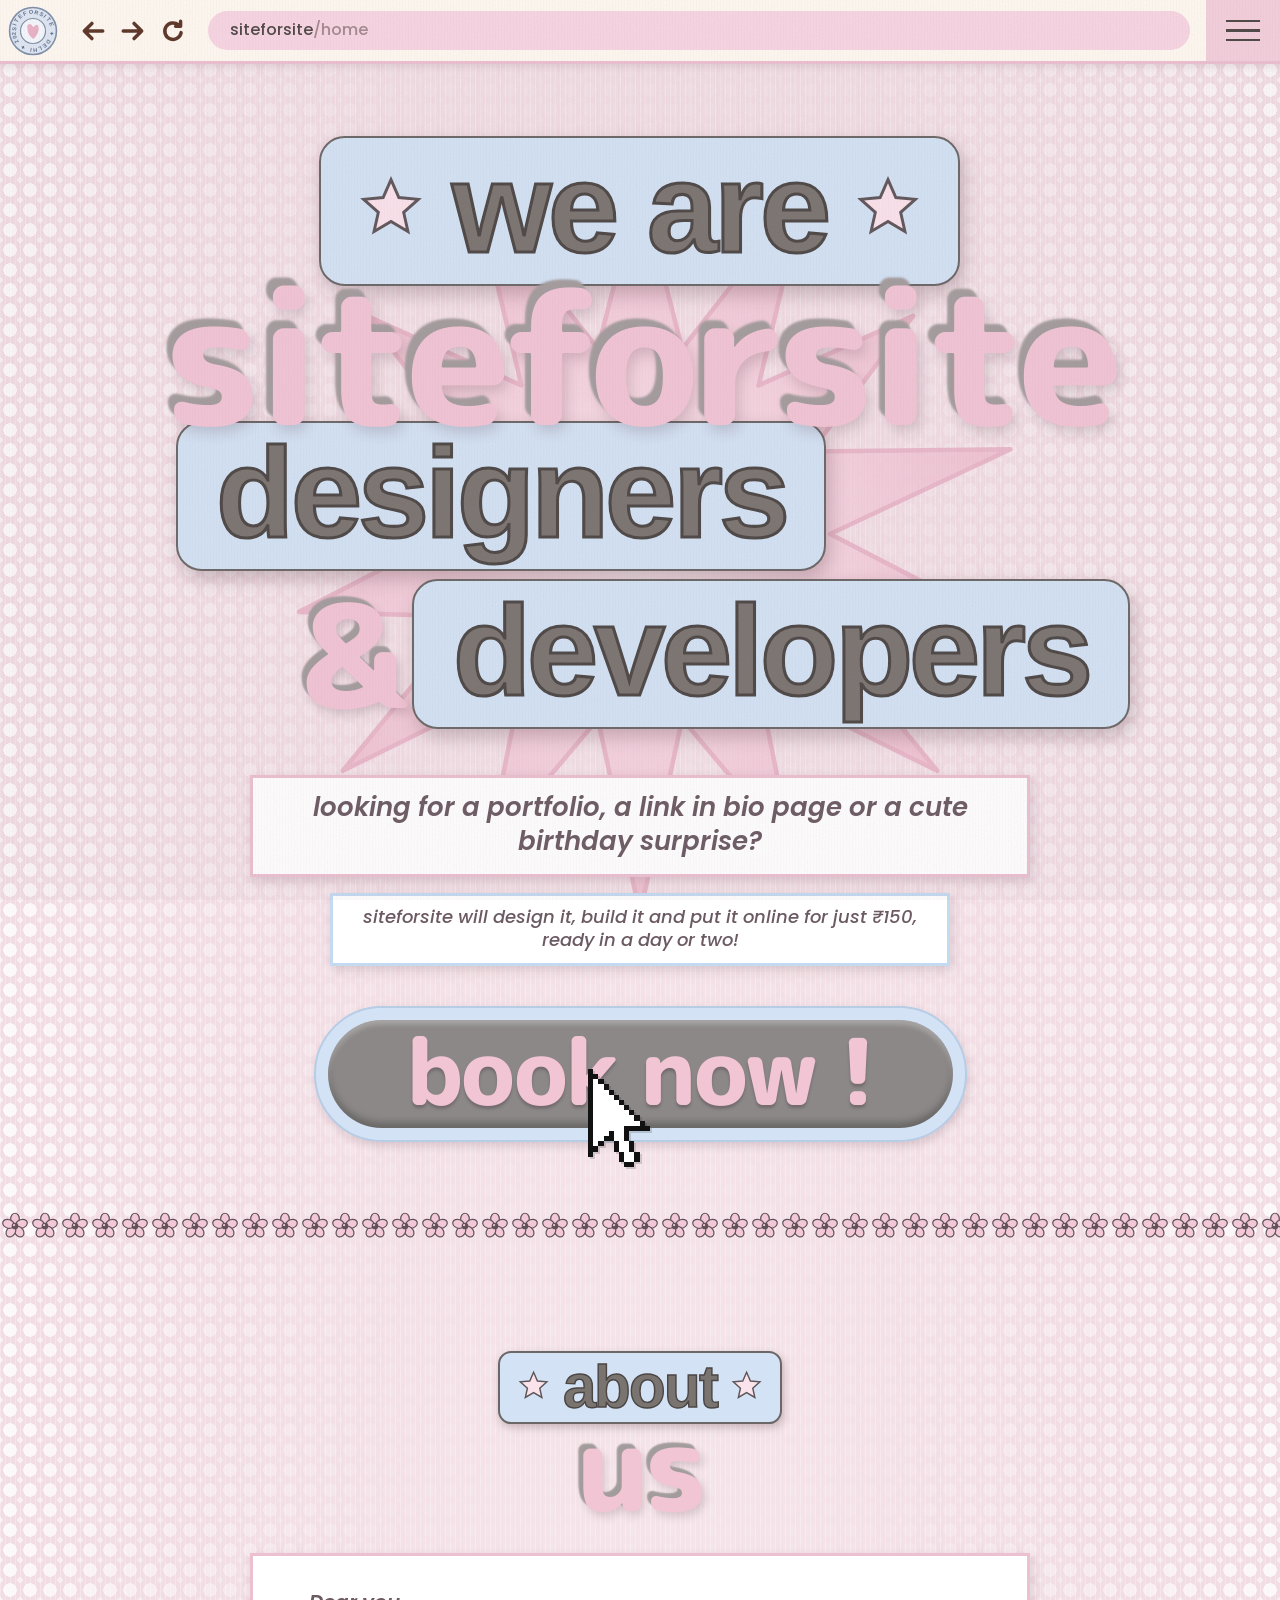
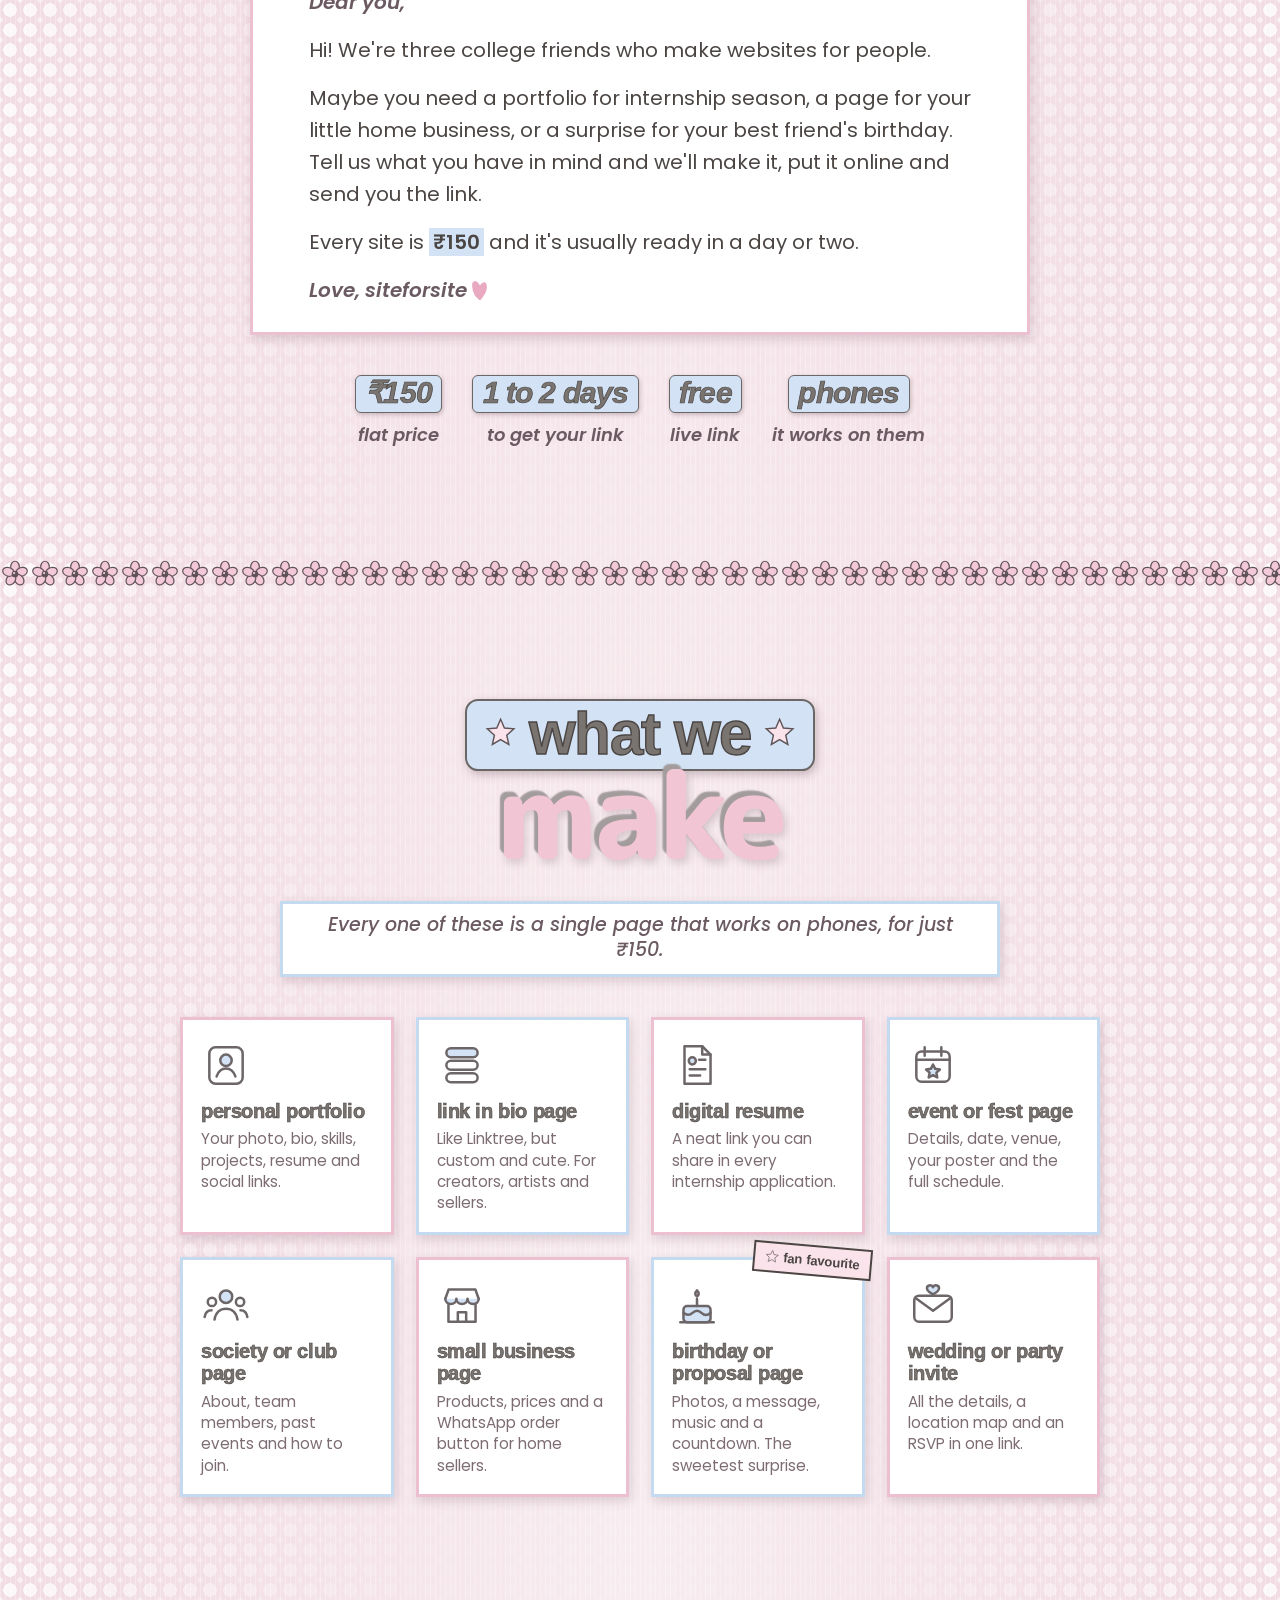
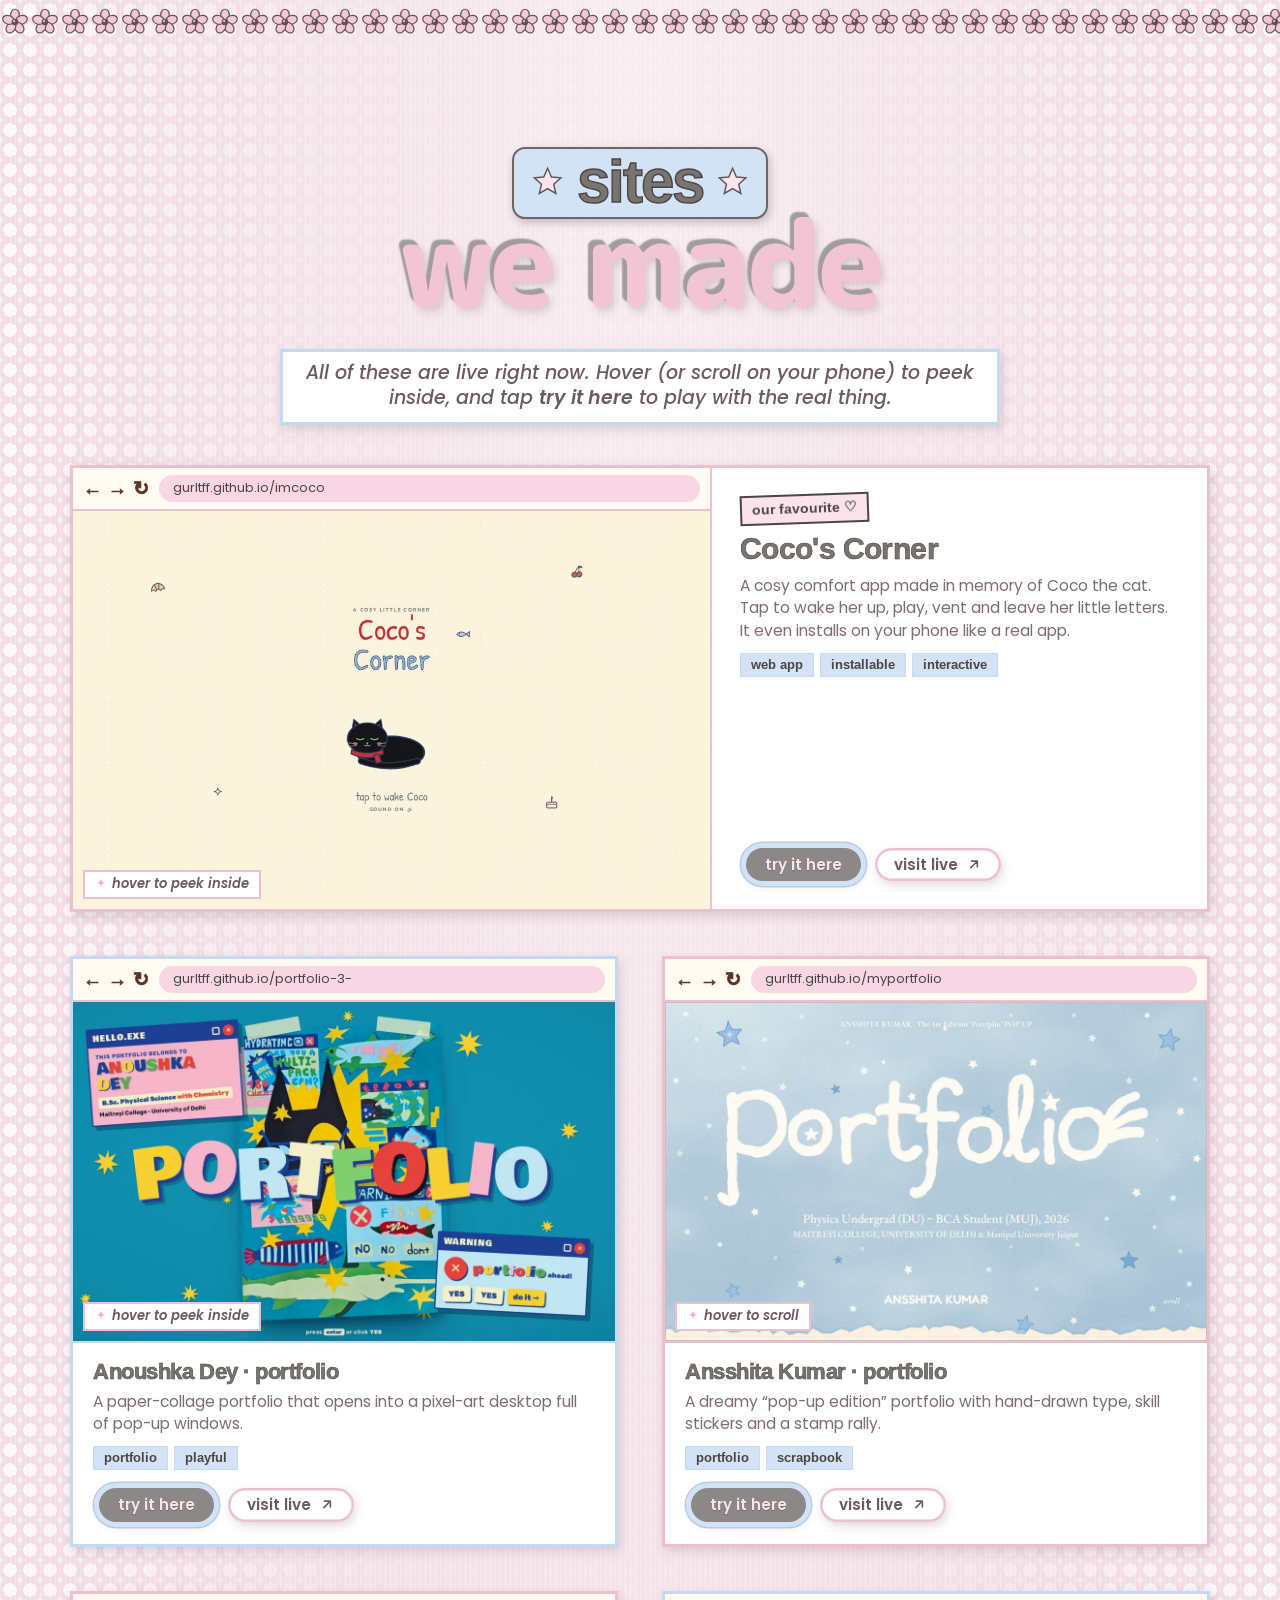
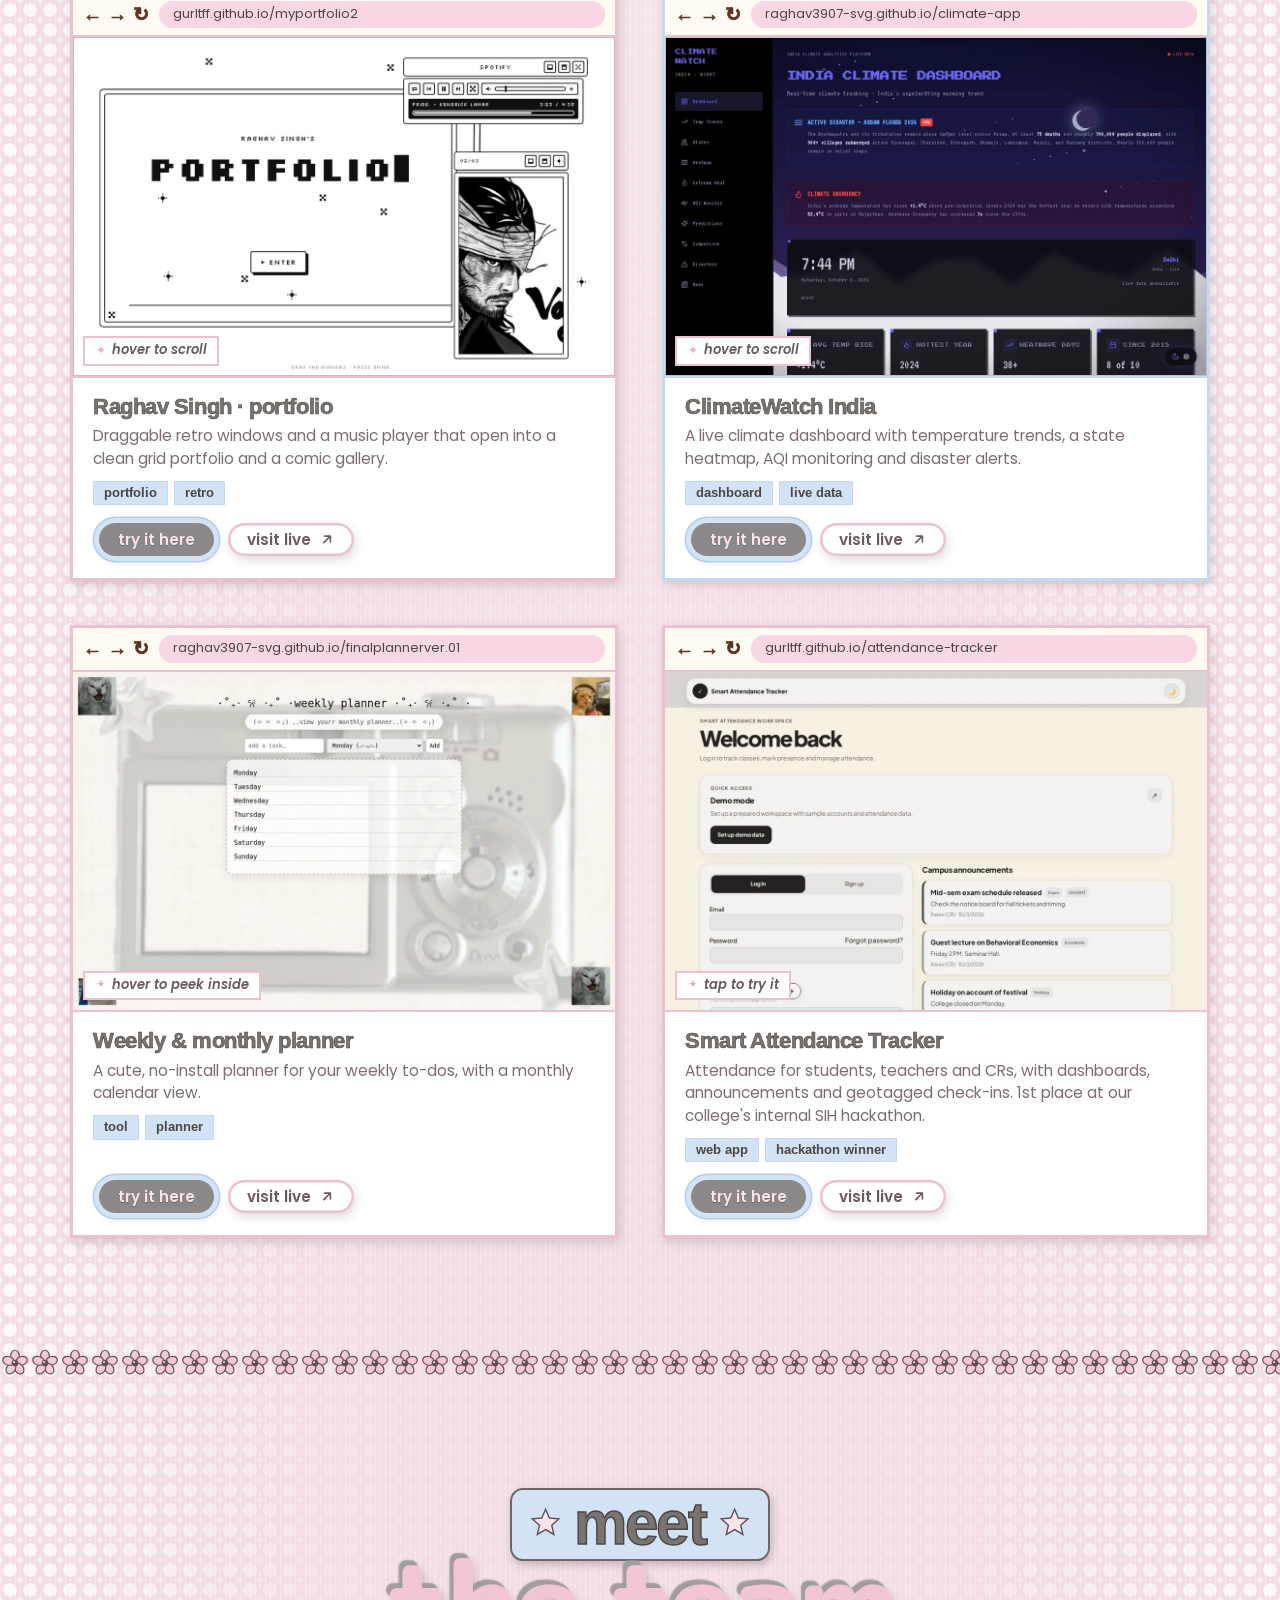
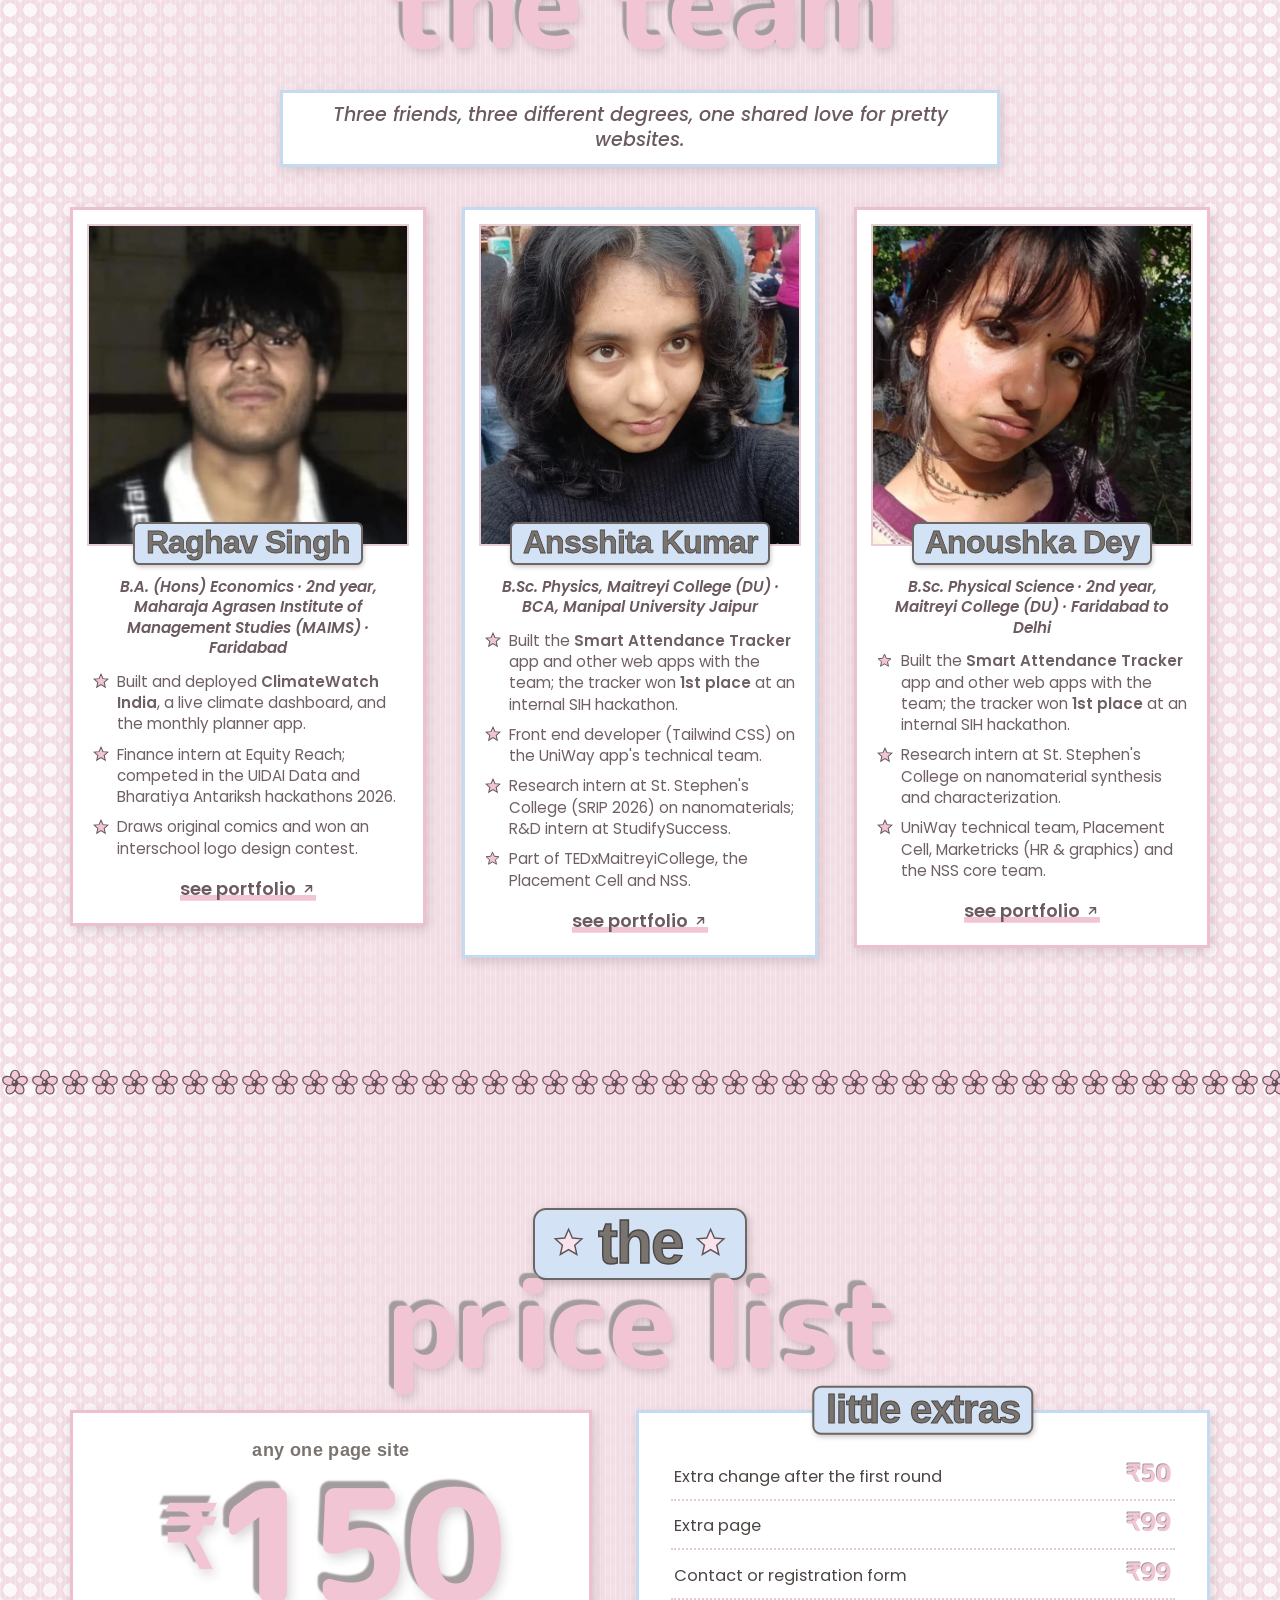
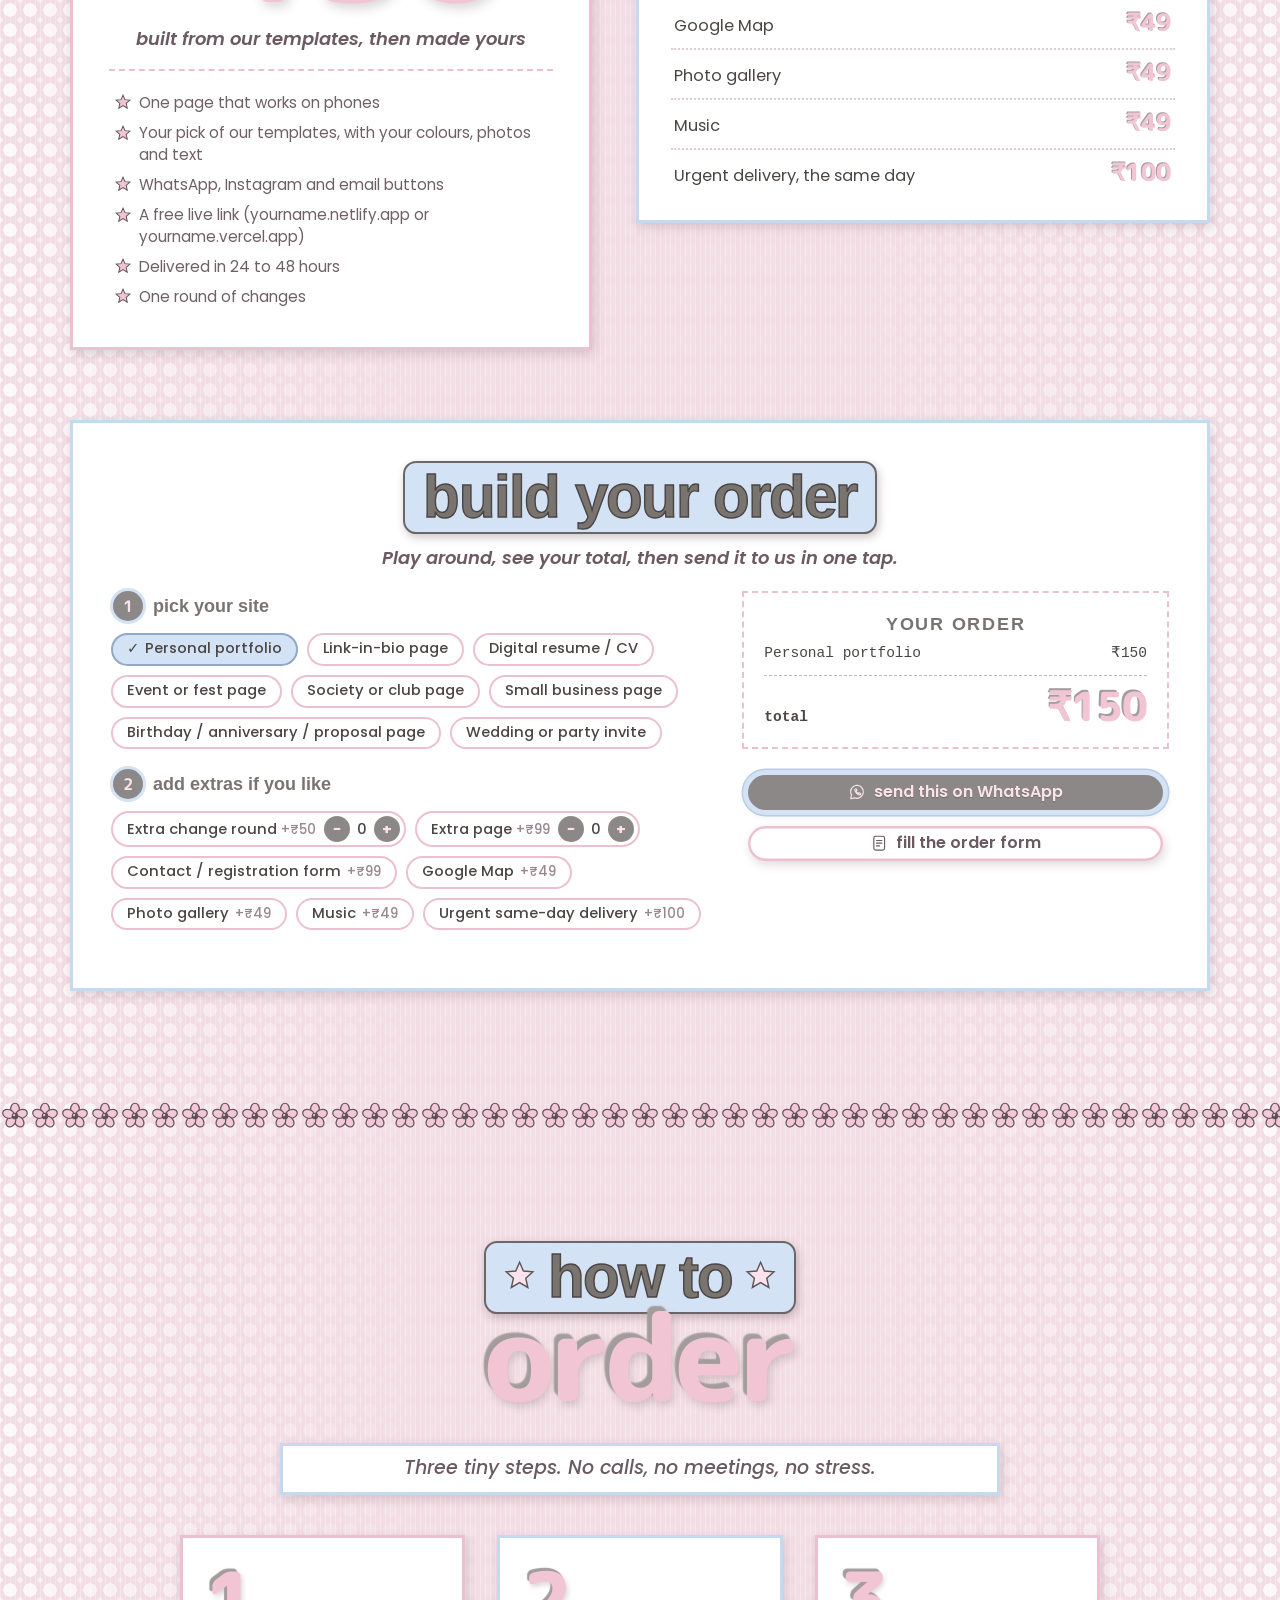
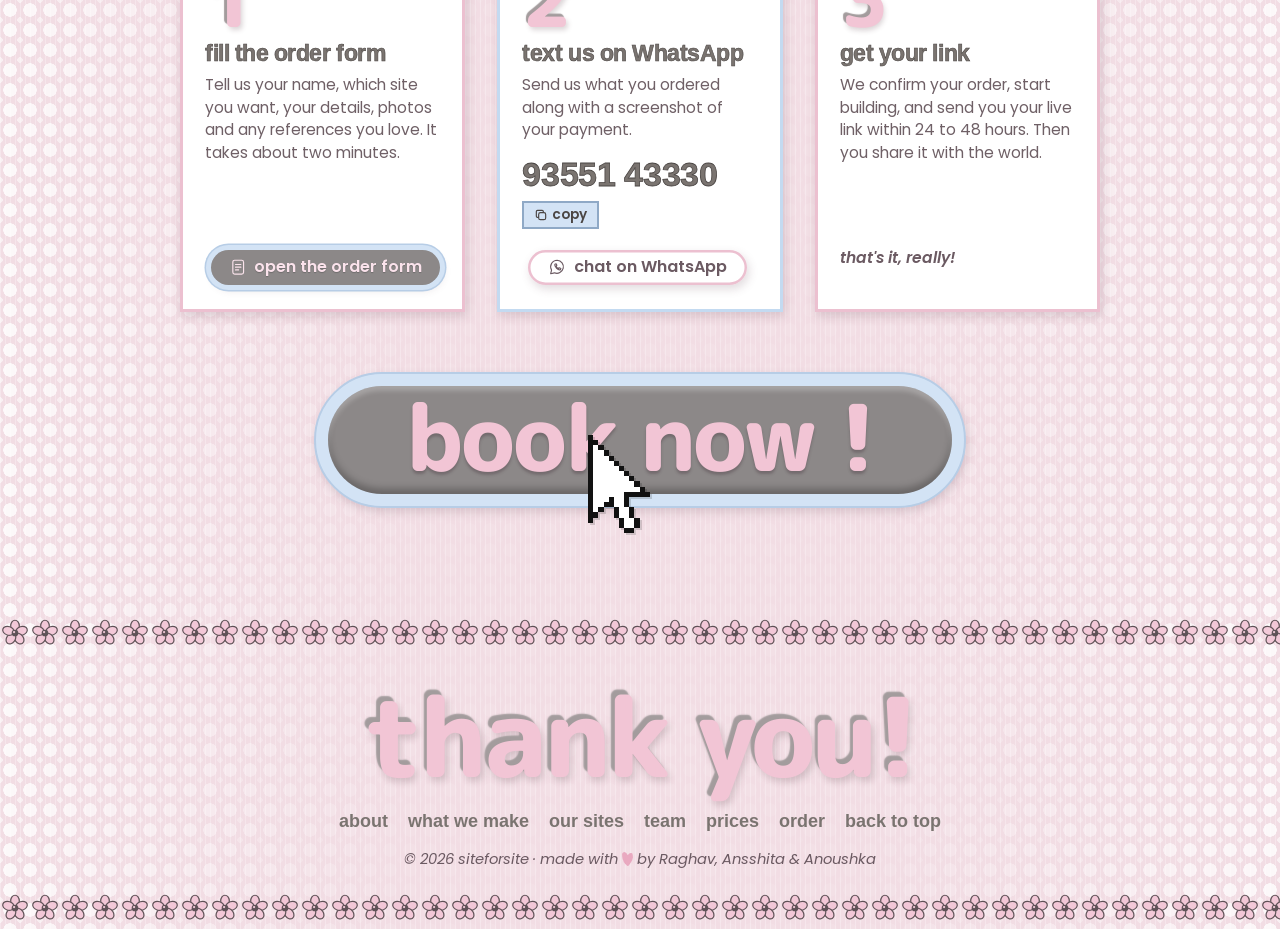
==== index.html @ f6ac3e40 "Team: remove the attendance tracker line from Raghav's card Co-Authored-By: Claude Opus 5.5 <noreply" ====
<!doctype html>
<html lang="en">
<head>
  <meta charset="utf-8">
  <meta name="viewport" content="width=device-width, initial-scale=1, viewport-fit=cover">
  <title>siteforsite · cute custom websites from ₹150</title>
  <meta name="description" content="siteforsite is a tiny studio run by three college friends. We make cute, working one page websites (portfolios, link in bio pages, digital resumes, fest pages, birthday surprises and invites) for ₹150, live in 24 to 48 hours.">
  <meta name="theme-color" content="#f2dde4">
  <meta property="og:title" content="siteforsite · cute custom websites from ₹150">
  <meta property="og:description" content="Portfolios, link in bio pages, birthday surprises, invites and more. One page that works on phones, live in 24 to 48 hours.">
  <meta property="og:type" content="website">
  <meta property="og:image" content="assets/img/og.png">
  <meta name="twitter:card" content="summary_large_image">
  <link rel="icon" href="assets/img/favicon.svg" type="image/svg+xml">
  <link rel="preconnect" href="https://fonts.googleapis.com">
  <link rel="preconnect" href="https://fonts.gstatic.com" crossorigin>
  <link rel="stylesheet" href="https://fonts.googleapis.com/css2?family=Arimo:wght@400;700&family=M+PLUS+Rounded+1c:wght@700;800&family=Poppins:ital,wght@0,400;0,500;0,600;1,500;1,600&display=swap">
  <link rel="stylesheet" href="assets/css/style.css">
  <script src="assets/js/config.js"></script>
  <script>document.documentElement.classList.add('js');</script>
</head>
<body>

<!-- ============ icon sprite ============ -->
<svg class="sprite" aria-hidden="true" focusable="false">
  <defs>
    <radialGradient id="burst-g"><stop offset="0" stop-color="#fdf1f5"/><stop offset=".45" stop-color="#f6d3df"/><stop offset="1" stop-color="#efbccd"/></radialGradient>
    <symbol id="burst" viewBox="-100 -100 200 200"><polygon points="0.0,-92.0 11.1,-48.7 43.4,-90.1 31.2,-39.1 71.9,-57.4 45.0,-21.7 97.5,-22.3 50.0,0.0 89.7,20.5 45.0,21.7 78.2,62.3 31.2,39.1 39.9,82.9 11.1,48.7 0.0,100.0 -11.1,48.7 -39.9,82.9 -31.2,39.1 -78.2,62.3 -45.0,21.7 -89.7,20.5 -50.0,0.0 -97.5,-22.3 -45.0,-21.7 -71.9,-57.4 -31.2,-39.1 -43.4,-90.1 -11.1,-48.7" fill="url(#burst-g)" stroke="#e7aec2" stroke-width="1.2" stroke-linejoin="round"/></symbol>
    <symbol id="pstar" viewBox="0 0 48 48"><path d="M24 3.5l5.9 13.4 14.6 1.4-11 9.7 3.2 14.3L24 34.8l-12.7 7.5 3.2-14.3-11-9.7 14.6-1.4z" fill="#fbe3ec" stroke="#5e5559" stroke-width="2.2" stroke-linejoin="miter"/></symbol>
    <symbol id="px-cursor" viewBox="0 0 12 19"><path fill="#fff" d="M1 2h1v1h-1zM1 3h2v1h-2zM1 4h3v1h-3zM1 5h4v1h-4zM1 6h5v1h-5zM1 7h6v1h-6zM1 8h7v1h-7zM1 9h8v1h-8zM1 10h9v1h-9zM1 11h6v1h-6zM1 12h3v1h-3zM5 12h2v1h-2zM1 13h2v1h-2zM5 13h2v1h-2zM1 14h1v1h-1zM6 14h2v1h-2zM6 15h2v1h-2zM7 16h2v1h-2zM7 17h2v1h-2z"/><path fill="#111" d="M0 0h1v1h-1zM0 1h2v1h-2zM0 2h1v1h-1zM2 2h1v1h-1zM0 3h1v1h-1zM3 3h1v1h-1zM0 4h1v1h-1zM4 4h1v1h-1zM0 5h1v1h-1zM5 5h1v1h-1zM0 6h1v1h-1zM6 6h1v1h-1zM0 7h1v1h-1zM7 7h1v1h-1zM0 8h1v1h-1zM8 8h1v1h-1zM0 9h1v1h-1zM9 9h1v1h-1zM0 10h1v1h-1zM10 10h1v1h-1zM0 11h1v1h-1zM7 11h5v1h-5zM0 12h1v1h-1zM4 12h1v1h-1zM7 12h1v1h-1zM0 13h1v1h-1zM3 13h2v1h-2zM7 13h1v1h-1zM0 14h1v1h-1zM2 14h1v1h-1zM5 14h1v1h-1zM8 14h1v1h-1zM0 15h2v1h-2zM5 15h1v1h-1zM8 15h1v1h-1zM0 16h1v1h-1zM6 16h1v1h-1zM9 16h1v1h-1zM6 17h1v1h-1zM9 17h1v1h-1zM7 18h2v1h-2z"/></symbol>
    <symbol id="heart" viewBox="0 0 200 257"><path d="M31 3Q41-3 52 3Q59 7 65 9Q85 18 93 40Q103 67 119 43Q137 17 167 18Q179 19 184 23Q189 27 193 41Q199 59 199 88Q200 99 199.5 102.5Q199 106 196 113Q193 123 191 131Q189 140 187 145Q184 151 183 156Q182 162 178 166Q174 171 172 176Q169 185 161 194Q151 205 144 219Q139 228 135 231Q132 234 129 240Q121 257 104 256Q96 255 92.5 253Q89 251 83 243Q75 234 69 230Q63 226 61 223Q60 221 53 214Q46 206 42 200Q38 194 33 188Q27 180 27 172Q27 169 23.5 161Q20 153 16 147Q12 142 11 135Q10 128 7 114Q0 82 0 47Q0 33 8 20Q11 15 15 12Q19 9 31 3Z"/></symbol>
    <symbol id="sparkle" viewBox="0 0 48 48"><path d="M24 2c1.6 11.6 5.4 15.4 17 17-11.6 1.6-15.4 5.4-17 17-1.6-11.6-5.4-15.4-17-17 11.6-1.6 15.4-5.4 17-17z"/></symbol>
    <symbol id="i-ext" viewBox="0 0 24 24"><path d="M8 16L16.5 7.5M9 7h8v8" fill="none" stroke="currentColor" stroke-width="2.2" stroke-linecap="round" stroke-linejoin="round"/></symbol>
    <symbol id="i-close" viewBox="0 0 24 24"><path d="M6 6l12 12M18 6L6 18" fill="none" stroke="currentColor" stroke-width="2.4" stroke-linecap="round"/></symbol>
    <symbol id="i-copy" viewBox="0 0 24 24"><g fill="none" stroke="currentColor" stroke-width="2" stroke-linejoin="round"><rect x="8" y="8" width="12" height="12" rx="3"/><path d="M16 8V6a2 2 0 0 0-2-2H6a2 2 0 0 0-2 2v8a2 2 0 0 0 2 2h2"/></g></symbol>
    <symbol id="i-chat" viewBox="0 0 48 48"><g fill="none" stroke="currentColor" stroke-width="3" stroke-linejoin="round" stroke-linecap="round"><path d="M24 6a17 17 0 0 0-14.7 25.6L7 41l9.7-2.3A17 17 0 1 0 24 6z"/><path d="M17.8 16.2c-.9 3.3 1.3 7.7 4.6 10.7s7.4 4.6 10.1 3.4l1-2.9-4.2-2-2.1 2c-2.3-.9-5.2-3.8-6.1-6.1l2-2.1-2-4.2z"/></g></symbol>
    <symbol id="i-form" viewBox="0 0 48 48"><g fill="none" stroke="currentColor" stroke-width="3" stroke-linejoin="round" stroke-linecap="round"><rect x="10" y="6" width="28" height="36" rx="5"/><path d="M17 17h14M17 24h14M17 31h8"/></g></symbol>
    <symbol id="i-portfolio" viewBox="0 0 48 48"><g fill="none" stroke="currentColor" stroke-width="2.4" stroke-linecap="round" stroke-linejoin="round"><rect x="8" y="7" width="32" height="35" rx="6"/><circle cx="24" cy="19.5" r="5.5" fill="var(--sky-2)"/><path d="M15 35c1.8-5.2 5.2-7.6 9-7.6s7.2 2.4 9 7.6"/></g></symbol>
    <symbol id="i-links" viewBox="0 0 48 48"><g fill="none" stroke="currentColor" stroke-width="2.4" stroke-linecap="round" stroke-linejoin="round"><rect x="9" y="8" width="30" height="8.5" rx="4.25" fill="var(--sky-2)"/><rect x="9" y="20" width="30" height="8.5" rx="4.25"/><rect x="9" y="32" width="30" height="8.5" rx="4.25"/></g></symbol>
    <symbol id="i-resume" viewBox="0 0 48 48"><g fill="none" stroke="currentColor" stroke-width="2.4" stroke-linecap="round" stroke-linejoin="round"><path d="M12 6h17l8 8v28H12z"/><path d="M29 6v8h8"/><circle cx="19.5" cy="20" r="3.4" fill="var(--sky-2)"/><path d="M26 19h6M17 28h15M17 34h10"/></g></symbol>
    <symbol id="i-event" viewBox="0 0 48 48"><g fill="none" stroke="currentColor" stroke-width="2.4" stroke-linecap="round" stroke-linejoin="round"><rect x="8" y="11" width="32" height="29" rx="5"/><path d="M8 19h32M16 7v8M32 7v8"/><path d="M24 23.5l2.1 4.2 4.5.6-3.3 3.1.8 4.5-4.1-2.2-4.1 2.2.8-4.5-3.3-3.1 4.5-.6z" fill="var(--sky-2)"/></g></symbol>
    <symbol id="i-club" viewBox="0 0 48 48"><g fill="none" stroke="currentColor" stroke-width="2.4" stroke-linecap="round" stroke-linejoin="round"><circle cx="24" cy="16" r="6" fill="var(--sky-2)"/><path d="M13 38c1-7 5.5-10.5 11-10.5S34 31 35 38"/><circle cx="10.5" cy="21" r="4"/><circle cx="37.5" cy="21" r="4"/><path d="M3.5 35.5c.6-4 3-6.4 6.6-6.4M44.5 35.5c-.6-4-3-6.4-6.6-6.4"/></g></symbol>
    <symbol id="i-shop" viewBox="0 0 48 48"><g fill="none" stroke="currentColor" stroke-width="2.4" stroke-linecap="round" stroke-linejoin="round"><path d="M8 18l3.2-9h25.6l3.2 9"/><path d="M8 18c0 3 2.4 5 5.3 5s5.3-2 5.3-5c0 3 2.4 5 5.4 5s5.3-2 5.3-5c0 3 2.4 5 5.4 5S40 21 40 18" fill="var(--sky-2)"/><path d="M11 23v17h26V23"/><path d="M20 40v-9h8v9"/></g></symbol>
    <symbol id="i-cake" viewBox="0 0 48 48"><g fill="none" stroke="currentColor" stroke-width="2.4" stroke-linecap="round" stroke-linejoin="round"><path d="M8 40.5h32"/><rect x="11" y="25" width="26" height="15.5" rx="3.5" fill="var(--sky-2)"/><path d="M11 31.5c3 2.5 6 2.5 8.7 0s6-2.5 8.6 0 6 2.5 8.7 0"/><path d="M24 25v-7"/><path d="M24 10c2.2 2.3 2.2 4.6 0 5.8-2.2-1.2-2.2-3.5 0-5.8z" fill="var(--butter)"/></g></symbol>
    <symbol id="i-invite" viewBox="0 0 48 48"><g fill="none" stroke="currentColor" stroke-width="2.4" stroke-linecap="round" stroke-linejoin="round"><rect x="6" y="15" width="36" height="25" rx="4.5"/><path d="M7.5 17.5L24 29.5l16.5-12"/><path d="M24 6.8c1.7-2.7 6.3-2 5.7 1.7-.4 2.5-5.7 5.3-5.7 5.3s-5.3-2.8-5.7-5.3c-.6-3.7 4-4.4 5.7-1.7z" fill="var(--sky-2)"/></g></symbol>
    <symbol id="i-globe" viewBox="0 0 48 48"><g fill="none" stroke="currentColor" stroke-width="2.6" stroke-linecap="round"><circle cx="24" cy="24" r="16"/><path d="M8 24h32M24 8c5 4.5 7 10 7 16s-2 11.5-7 16c-5-4.5-7-10-7-16s2-11.5 7-16z"/></g></symbol>
    <symbol id="i-phone" viewBox="0 0 48 48"><g fill="none" stroke="currentColor" stroke-width="2.6" stroke-linecap="round" stroke-linejoin="round"><rect x="14" y="5" width="20" height="38" rx="5"/><path d="M21 37h6"/></g></symbol>
    <symbol id="i-clock" viewBox="0 0 48 48"><g fill="none" stroke="currentColor" stroke-width="2.6" stroke-linecap="round" stroke-linejoin="round"><circle cx="24" cy="24" r="16"/><path d="M24 15v10l6 4"/></g></symbol>
  </defs>
</svg>

<a class="skip" href="#about">Skip to content</a>

<!-- ============ browser bar (sits at the top, does not follow you) ============ -->
<header class="bar">
  <a class="bar__seal" href="#top" aria-label="siteforsite home">
    <svg viewBox="0 0 64 64" aria-hidden="true">
      <defs><path id="seal-ring" d="M32 32 m-22 0 a22 22 0 1 1 44 0 a22 22 0 1 1 -44 0"/></defs>
      <circle cx="32" cy="32" r="30" fill="#dfe8f4" stroke="#7d8fa8" stroke-width="2"/>
      <circle cx="32" cy="32" r="16" fill="#f6f9fd" stroke="#7d8fa8" stroke-width="1.5"/>
      <text font-size="7.2" letter-spacing="1.1" fill="#5f7290" font-family="Arimo, Arial, sans-serif" font-weight="700"><textPath href="#seal-ring">SITEFORSITE ✦ DELHI ✦ 2026 ✦</textPath></text>
      <use href="#heart" x="24.5" y="23" width="15" height="19" fill="#eab3c7"/>
    </svg>
  </a>
  <div class="bar__nav" aria-hidden="true">
    <button type="button" tabindex="-1" data-step="-1" title="back"><svg viewBox="0 0 24 24"><path d="M21 12H5M11 5l-7 7 7 7"/></svg></button>
    <button type="button" tabindex="-1" data-step="1" title="forward"><svg viewBox="0 0 24 24"><path d="M3 12h16M13 5l7 7-7 7"/></svg></button>
    <button type="button" tabindex="-1" data-replay title="replay"><svg viewBox="0 0 24 24"><path d="M19.5 13.5A7.6 7.6 0 1 1 17 6.4M19 3v4.6h-4.6"/></svg></button>
  </div>
  <p class="bar__url">siteforsite<span>/home</span></p>
  <button class="bar__menu" type="button" aria-expanded="false" aria-controls="sheet" data-menu>
    <span></span><span></span><span></span><span class="sr">Menu</span>
  </button>
  <nav class="sheet" id="sheet" data-sheet hidden aria-label="Main">
    <a href="#about">about us</a>
    <a href="#make">what we make</a>
    <a href="#sites">sites we made</a>
    <a href="#team">meet the team</a>
    <a href="#prices">the price list</a>
    <a href="#order">how to order</a>
  </nav>
</header>

<main id="top">

<!-- ============ hero poster ============ -->
<section class="hero" aria-labelledby="hero-title">
  <svg class="burst" viewBox="-100 -100 200 200" aria-hidden="true"><use href="#burst" x="-100" y="-100" width="200" height="200"/></svg>
  <h1 class="poster" id="hero-title" aria-label="we are siteforsite: designers and developers">
    <span class="boxword boxword--top" aria-hidden="true"><svg class="pstar"><use href="#pstar"/></svg>we are<svg class="pstar"><use href="#pstar"/></svg></span>
    <span class="pink pink--hero" aria-hidden="true">siteforsite</span>
    <span class="boxword boxword--left" aria-hidden="true">designers</span>
    <span class="poster__row" aria-hidden="true"><span class="pink pink--amp">&amp;</span><span class="boxword">developers</span></span>
  </h1>
  <p class="note note--pink">looking for a portfolio, a link in bio page or a cute birthday surprise?</p>
  <p class="note note--blue">siteforsite will design it, build it and put it online for just ₹150, ready in a day or two!</p>
  <a class="apply" href="#order">
    <span class="apply__in">book now !</span>
    <svg class="pxcursor" aria-hidden="true"><use href="#px-cursor"/></svg>
  </a>
</section>

<div class="flowers" aria-hidden="true"></div>

<!-- ============ about ============ -->
<section class="section" id="about" aria-labelledby="about-title">
  <h2 class="title" id="about-title" data-reveal>
    <span class="boxword boxword--sm"><svg class="pstar"><use href="#pstar"/></svg>about<svg class="pstar"><use href="#pstar"/></svg></span>
    <span class="pink pink--title">us</span>
  </h2>
  <div class="note note--pink note--letter" data-reveal>
    <p class="letter__dear">Dear you,</p>
    <p>Hi! We're three college friends who make websites for people.</p>
    <p>Maybe you need a portfolio for internship season, a page for your little home business, or a surprise for your best friend's birthday. Tell us what you have in mind and we'll make it, put it online and send you the link.</p>
    <p>Every site is <b>₹150</b> and it's usually ready in a day or two.</p>
    <p class="letter__sign">Love, siteforsite <svg class="ico-heart" aria-hidden="true"><use href="#heart"/></svg></p>
  </div>
  <ul class="perks">
    <li data-reveal><span class="boxword boxword--xs">₹150</span><span>flat price</span></li>
    <li data-reveal style="--d:.08s"><span class="boxword boxword--xs">1 to 2 days</span><span>to get your link</span></li>
    <li data-reveal style="--d:.16s"><span class="boxword boxword--xs">free</span><span>live link</span></li>
    <li data-reveal style="--d:.24s"><span class="boxword boxword--xs">phones</span><span>it works on them</span></li>
  </ul>
</section>

<div class="flowers" aria-hidden="true"></div>

<!-- ============ what we make ============ -->
<section class="section" id="make" aria-labelledby="make-title">
  <h2 class="title" id="make-title" data-reveal>
    <span class="boxword boxword--sm"><svg class="pstar"><use href="#pstar"/></svg>what we<svg class="pstar"><use href="#pstar"/></svg></span>
    <span class="pink pink--title">make</span>
  </h2>
  <p class="note note--blue note--lede" data-reveal>Every one of these is a single page that works on phones, for just ₹150.</p>
  <ul class="types">
    <li class="type" data-reveal><svg class="type__ico" aria-hidden="true"><use href="#i-portfolio"/></svg><h3>personal portfolio</h3><p>Your photo, bio, skills, projects, resume and social links.</p></li>
    <li class="type type--b" data-reveal><svg class="type__ico" aria-hidden="true"><use href="#i-links"/></svg><h3>link in bio page</h3><p>Like Linktree, but custom and cute. For creators, artists and sellers.</p></li>
    <li class="type" data-reveal><svg class="type__ico" aria-hidden="true"><use href="#i-resume"/></svg><h3>digital resume</h3><p>A neat link you can share in every internship application.</p></li>
    <li class="type type--b" data-reveal><svg class="type__ico" aria-hidden="true"><use href="#i-event"/></svg><h3>event or fest page</h3><p>Details, date, venue, your poster and the full schedule.</p></li>
    <li class="type type--b" data-reveal><svg class="type__ico" aria-hidden="true"><use href="#i-club"/></svg><h3>society or club page</h3><p>About, team members, past events and how to join.</p></li>
    <li class="type" data-reveal><svg class="type__ico" aria-hidden="true"><use href="#i-shop"/></svg><h3>small business page</h3><p>Products, prices and a WhatsApp order button for home sellers.</p></li>
    <li class="type type--b type--fav" data-reveal><span class="type__badge"><svg aria-hidden="true"><use href="#pstar"/></svg>fan favourite</span><svg class="type__ico" aria-hidden="true"><use href="#i-cake"/></svg><h3>birthday or proposal page</h3><p>Photos, a message, music and a countdown. The sweetest surprise.</p></li>
    <li class="type" data-reveal><svg class="type__ico" aria-hidden="true"><use href="#i-invite"/></svg><h3>wedding or party invite</h3><p>All the details, a location map and an RSVP in one link.</p></li>
  </ul>
</section>

<div class="flowers" aria-hidden="true"></div>

<!-- ============ sites we made ============ -->
<section class="section section--wide" id="sites" aria-labelledby="sites-title">
  <h2 class="title" id="sites-title" data-reveal>
    <span class="boxword boxword--sm"><svg class="pstar"><use href="#pstar"/></svg>sites<svg class="pstar"><use href="#pstar"/></svg></span>
    <span class="pink pink--title">we made</span>
  </h2>
  <p class="note note--blue note--lede" data-reveal>All of these are live right now. Hover (or scroll on your phone) to peek inside, and tap <b>try it here</b> to play with the real thing.</p>
  <div class="demo-grid" data-demos></div>
  <noscript>
    <ul class="noscript-list">
      <li><a href="https://gurltff.github.io/imcoco/">Coco's Corner</a></li>
      <li><a href="https://gurltff.github.io/portfolio-3-/">Anoushka Dey · portfolio</a></li>
      <li><a href="https://gurltff.github.io/myportfolio/">Ansshita Kumar · portfolio</a></li>
      <li><a href="https://gurltff.github.io/myportfolio2/">Raghav Singh · portfolio</a></li>
      <li><a href="https://raghav3907-svg.github.io/climate-app/">ClimateWatch India</a></li>
      <li><a href="https://raghav3907-svg.github.io/finalplannerver.01/">Weekly &amp; monthly planner</a></li>
      <li><a href="https://gurltff.github.io/attendance-tracker/">Smart Attendance Tracker</a></li>
    </ul>
  </noscript>
</section>

<div class="flowers" aria-hidden="true"></div>

<!-- ============ team ============ -->
<section class="section section--wide" id="team" aria-labelledby="team-title">
  <h2 class="title" id="team-title" data-reveal>
    <span class="boxword boxword--sm"><svg class="pstar"><use href="#pstar"/></svg>meet<svg class="pstar"><use href="#pstar"/></svg></span>
    <span class="pink pink--title">the team</span>
  </h2>
  <p class="note note--blue note--lede" data-reveal>Three friends, three different degrees, one shared love for pretty websites.</p>
  <div class="people">
    <article class="person" data-reveal>
      <div class="person__photo"><img src="assets/img/team/raghav.webp" width="720" height="720" alt="Raghav Singh" loading="lazy"></div>
      <h3 class="boxword boxword--name">Raghav Singh</h3>
      <p class="person__study">B.A. (Hons) Economics · 2nd year, Maharaja Agrasen Institute of Management Studies (MAIMS) · Faridabad</p>
      <ul class="stars">
        <li>Built and deployed <b>ClimateWatch India</b>, a live climate dashboard, and the monthly planner app.</li>
        <li>Finance intern at Equity Reach; competed in the UIDAI Data and Bharatiya Antariksh hackathons 2026.</li>
        <li>Draws original comics and won an interschool logo design contest.</li>
      </ul>
      <a class="link" href="https://gurltff.github.io/myportfolio2/" target="_blank" rel="noopener">see portfolio <svg aria-hidden="true"><use href="#i-ext"/></svg></a>
    </article>
    <article class="person" data-reveal style="--d:.08s">
      <div class="person__photo"><img src="assets/img/team/ansshita.webp" width="720" height="720" alt="Ansshita Kumar" loading="lazy"></div>
      <h3 class="boxword boxword--name">Ansshita Kumar</h3>
      <p class="person__study">B.Sc. Physics, Maitreyi College (DU) · BCA, Manipal University Jaipur</p>
      <ul class="stars">
        <li>Built the <b>Smart Attendance Tracker</b> app and other web apps with the team; the tracker won <b>1st place</b> at an internal SIH hackathon.</li>
        <li>Front end developer (Tailwind CSS) on the UniWay app's technical team.</li>
        <li>Research intern at St. Stephen's College (SRIP 2026) on nanomaterials; R&amp;D intern at StudifySuccess.</li>
        <li>Part of TEDxMaitreyiCollege, the Placement Cell and NSS.</li>
      </ul>
      <a class="link" href="https://gurltff.github.io/myportfolio/" target="_blank" rel="noopener">see portfolio <svg aria-hidden="true"><use href="#i-ext"/></svg></a>
    </article>
    <article class="person" data-reveal style="--d:.16s">
      <div class="person__photo"><img src="assets/img/team/anoushka.webp" width="720" height="720" alt="Anoushka Dey" loading="lazy"></div>
      <h3 class="boxword boxword--name">Anoushka Dey</h3>
      <p class="person__study">B.Sc. Physical Science · 2nd year, Maitreyi College (DU) · Faridabad to Delhi</p>
      <ul class="stars">
        <li>Built the <b>Smart Attendance Tracker</b> app and other web apps with the team; the tracker won <b>1st place</b> at an internal SIH hackathon.</li>
        <li>Research intern at St. Stephen's College on nanomaterial synthesis and characterization.</li>
        <li>UniWay technical team, Placement Cell, Marketricks (HR &amp; graphics) and the NSS core team.</li>
      </ul>
      <a class="link" href="https://gurltff.github.io/portfolio-3-/" target="_blank" rel="noopener">see portfolio <svg aria-hidden="true"><use href="#i-ext"/></svg></a>
    </article>
  </div>
</section>

<div class="flowers" aria-hidden="true"></div>

<!-- ============ prices ============ -->
<section class="section section--wide" id="prices" aria-labelledby="prices-title">
  <h2 class="title" id="prices-title" data-reveal>
    <span class="boxword boxword--sm"><svg class="pstar"><use href="#pstar"/></svg>the<svg class="pstar"><use href="#pstar"/></svg></span>
    <span class="pink pink--title">price list</span>
  </h2>
  <div class="price-grid">
    <div class="note note--pink price" data-reveal>
      <p class="price__kicker">any one page site</p>
      <p class="pink pink--price"><span class="rupee">₹</span><span data-count="150">150</span></p>
      <p class="price__note">built from our templates, then made yours</p>
      <ul class="stars">
        <li>One page that works on phones</li>
        <li>Your pick of our templates, with your colours, photos and text</li>
        <li>WhatsApp, Instagram and email buttons</li>
        <li>A free live link (yourname.netlify.app or yourname.vercel.app)</li>
        <li>Delivered in 24 to 48 hours</li>
        <li>One round of changes</li>
      </ul>
    </div>
    <div class="extras-box" data-reveal style="--d:.1s">
      <p class="boxword boxword--sm extras-box__h">little extras</p>
      <ul class="menu">
        <li><span>Extra change after the first round</span><b>₹50</b></li>
        <li><span>Extra page</span><b>₹99</b></li>
        <li><span>Contact or registration form</span><b>₹99</b></li>
        <li><span>Google Map</span><b>₹49</b></li>
        <li><span>Photo gallery</span><b>₹49</b></li>
        <li><span>Music</span><b>₹49</b></li>
        <li><span>Urgent delivery, the same day</span><b>₹100</b></li>
      </ul>
    </div>
  </div>

  <form class="builder note note--blue" data-builder data-reveal aria-labelledby="builder-title" onsubmit="return false">
    <div class="builder__head">
      <h3 class="boxword boxword--sm" id="builder-title">build your order</h3>
      <p>Play around, see your total, then send it to us in one tap.</p>
    </div>
    <div class="builder__pick">
      <fieldset class="builder__step">
        <legend><span class="num">1</span> pick your site</legend>
        <div class="pills" data-types></div>
      </fieldset>
      <fieldset class="builder__step">
        <legend><span class="num">2</span> add extras if you like</legend>
        <div class="extras" data-extras></div>
      </fieldset>
    </div>
    <div class="builder__sum" aria-live="polite">
      <div class="receipt">
        <p class="receipt__h">your order</p>
        <ul data-lines></ul>
        <p class="receipt__total"><span>total</span><b data-total>₹150</b></p>
      </div>
      <div class="builder__actions">
        <a class="btn btn--blue" href="https://wa.me/919355143330" data-wa-order target="_blank" rel="noopener"><svg class="ico" aria-hidden="true"><use href="#i-chat"/></svg> send this on WhatsApp</a>
        <a class="btn btn--ghost" href="https://wa.me/919355143330" data-form-link target="_blank" rel="noopener"><svg class="ico" aria-hidden="true"><use href="#i-form"/></svg> fill the order form</a>
      </div>
    </div>
  </form>
</section>

<div class="flowers" aria-hidden="true"></div>

<!-- ============ how to order ============ -->
<section class="section" id="order" aria-labelledby="order-title">
  <h2 class="title" id="order-title" data-reveal>
    <span class="boxword boxword--sm"><svg class="pstar"><use href="#pstar"/></svg>how to<svg class="pstar"><use href="#pstar"/></svg></span>
    <span class="pink pink--title">order</span>
  </h2>
  <p class="note note--blue note--lede" data-reveal>Three tiny steps. No calls, no meetings, no stress.</p>
  <ol class="steps">
    <li class="step note note--pink" data-reveal>
      <span class="pink pink--num">1</span>
      <h3>fill the order form</h3>
      <p>Tell us your name, which site you want, your details, photos and any references you love. It takes about two minutes.</p>
      <a class="btn btn--blue" href="https://wa.me/919355143330" data-form-link target="_blank" rel="noopener"><svg class="ico" aria-hidden="true"><use href="#i-form"/></svg> open the order form</a>
    </li>
    <li class="step note note--pink" data-reveal style="--d:.1s">
      <span class="pink pink--num">2</span>
      <h3>text us on WhatsApp</h3>
      <p>Send us what you ordered along with a screenshot of your payment.</p>
      <div class="number">
        <a class="number__big" href="https://wa.me/919355143330" data-wa-link target="_blank" rel="noopener" data-number>93551 43330</a>
        <button class="copy" type="button" data-copy aria-label="Copy WhatsApp number"><svg aria-hidden="true"><use href="#i-copy"/></svg><span>copy</span></button>
      </div>
      <a class="btn btn--ghost" href="https://wa.me/919355143330" data-wa-link target="_blank" rel="noopener"><svg class="ico" aria-hidden="true"><use href="#i-chat"/></svg> chat on WhatsApp</a>
    </li>
    <li class="step note note--pink" data-reveal style="--d:.2s">
      <span class="pink pink--num">3</span>
      <h3>get your link</h3>
      <p>We confirm your order, start building, and send you your live link within 24 to 48 hours. Then you share it with the world.</p>
      <p class="step__note">that's it, really!</p>
    </li>
  </ol>
  <a class="apply apply--end" href="https://wa.me/919355143330" data-wa-link target="_blank" rel="noopener">
    <span class="apply__in">book now !</span>
    <svg class="pxcursor" aria-hidden="true"><use href="#px-cursor"/></svg>
  </a>
</section>

</main>

<!-- ============ footer ============ -->
<footer class="footer">
  <div class="flowers" aria-hidden="true"></div>
  <p class="pink pink--title footer__thanks">thank you!</p>
  <nav class="footer__nav" aria-label="Footer">
    <a href="#about">about</a><a href="#make">what we make</a><a href="#sites">our sites</a><a href="#team">team</a><a href="#prices">prices</a><a href="#order">order</a><a href="#top">back to top</a>
  </nav>
  <p class="footer__small">© 2026 siteforsite · made with <svg class="ico-heart" aria-hidden="true"><use href="#heart"/></svg> by Raghav, Ansshita &amp; Anoushka</p>
  <div class="flowers" aria-hidden="true"></div>
</footer>

<!-- live preview window -->
<dialog class="peek" data-peek aria-labelledby="peek-title">
  <div class="peek__win">
    <div class="peek__bar">
      <span class="dots" aria-hidden="true"><i></i><i></i><i></i></span>
      <p class="peek__url" id="peek-title" data-peek-url></p>
      <a class="peek__open" data-peek-open target="_blank" rel="noopener"><span>open in new tab</span> <svg aria-hidden="true"><use href="#i-ext"/></svg></a>
      <button class="peek__close" type="button" data-peek-close aria-label="Close preview"><svg aria-hidden="true"><use href="#i-close"/></svg></button>
    </div>
    <div class="peek__body">
      <div class="peek__loading" aria-hidden="true"><svg><use href="#sparkle"/></svg><span>opening the live site…</span></div>
      <iframe data-peek-frame title="Live preview" loading="lazy" allow="autoplay; fullscreen"></iframe>
    </div>
  </div>
</dialog>

<div class="toast" role="status" aria-live="polite" data-toast></div>

<script src="assets/js/main.js" defer></script>
<script>
  /* browser bar: back / forward jump between sections, refresh replays the poster */
  (() => {
    const secs = () => [document.querySelector('.hero'), ...document.querySelectorAll('main .section')];
    document.querySelectorAll('[data-step]').forEach(b => b.addEventListener('click', () => {
      const list = secs(), y = scrollY + 10;
      let i = list.findIndex((s, k) => !list[k + 1] || list[k + 1].offsetTop > y);
      const t = list[Math.max(0, Math.min(list.length - 1, i + +b.dataset.step))];
      t && t.scrollIntoView({ behavior: 'smooth' });
    }));
    document.querySelector('[data-replay]')?.addEventListener('click', () => {
      const h = document.querySelector('.hero');
      h.classList.remove('is-in'); void h.offsetWidth; h.classList.add('is-in');
    });
  })();
</script>
</body>
</html>
---- assets/css/style.css ----
/* =========================================================
   siteforsite — styles: "y2k browser poster" theme
   pink halftone paper, baby blue boxes with grey letters,
   pink rounded 3D words, white note boxes, flower borders.
   ========================================================= */

:root {
  --pink-bg: #f2dde4;
  --pink: #f2c5d5;          /* rounded pink letters */
  --pink-line: #ecc0d0;     /* white box borders */
  --pink-soft: #fbe3ec;
  --blue: #d3e3f5;          /* box fill */
  --blue-line: #c3daf1;
  --blue-ring: #b7cde6;
  --grey: #7a7470;          /* boxed letters */
  --grey-dark: #4b4644;
  --grey-btn: #8c8888;
  --plum: #6b5a62;          /* italic notes */
  --brown: #5a3424;         /* browser arrows */
  --cream: #fffaf2;
  --shadow: 2px 4px 10px rgba(90, 55, 70, .18);

  /* used inside the shared icons */
  --sky-2: #d3e3f5;
  --butter: #f2c5d5;

  --f-box: "Arimo", Arial, Helvetica, sans-serif;
  --f-round: "M PLUS Rounded 1c", "Arial Rounded MT Bold", Arial, sans-serif;
  --f-text: "Poppins", system-ui, sans-serif;
  --spring: cubic-bezier(.34, 1.56, .64, 1);
  --ease-out: cubic-bezier(.22, 1, .36, 1);
  --gutter: clamp(16px, 4vw, 40px);
  --flower: url("data:image/svg+xml;utf8,<svg xmlns='http://www.w3.org/2000/svg' viewBox='0 0 32 32'><g fill='%23f2c5d5' stroke='%234f4247' stroke-width='1.3'><ellipse cx='16' cy='8.6' rx='4.6' ry='6.2'/><ellipse cx='16' cy='8.6' rx='4.6' ry='6.2' transform='rotate(72 16 16)'/><ellipse cx='16' cy='8.6' rx='4.6' ry='6.2' transform='rotate(144 16 16)'/><ellipse cx='16' cy='8.6' rx='4.6' ry='6.2' transform='rotate(216 16 16)'/><ellipse cx='16' cy='8.6' rx='4.6' ry='6.2' transform='rotate(288 16 16)'/></g><circle cx='16' cy='16' r='3.6' fill='%234f4247'/><circle cx='15' cy='15' r='1.2' fill='%23f2c5d5'/></svg>");
  --star-bullet: url("data:image/svg+xml;utf8,<svg xmlns='http://www.w3.org/2000/svg' viewBox='0 0 48 48'><path d='M24 3.5l5.9 13.4 14.6 1.4-11 9.7 3.2 14.3L24 34.8l-12.7 7.5 3.2-14.3-11-9.7 14.6-1.4z' fill='%23f2c5d5' stroke='%235e5559' stroke-width='3'/></svg>");
}

*, *::before, *::after { box-sizing: border-box; }
html, body { overflow-x: clip; }
html { scroll-behavior: smooth; scroll-padding-top: 12px; -webkit-text-size-adjust: 100%; }
body {
  position: relative;
  margin: 0;
  color: var(--grey-dark);
  font-family: var(--f-text);
  font-size: 18px;
  line-height: 1.55;
  background-color: var(--pink-bg);
  background-image:
    radial-gradient(ellipse 60% 40% at 50% 30%, rgba(255, 255, 255, .45), transparent 70%),
    repeating-linear-gradient(90deg, rgba(255, 255, 255, .28) 0 1px, transparent 1px 5px);
  -webkit-font-smoothing: antialiased;
}
/* halftone dots: big at the edges, smaller towards the middle */
body::before {
  content: "";
  position: absolute;
  inset: 0;
  z-index: -1;
  pointer-events: none;
  background:
    radial-gradient(circle, rgba(255, 255, 255, .8) 0 6.5px, transparent 7px) 0 0 / 20px 20px,
    radial-gradient(circle, rgba(255, 255, 255, .55) 0 2.6px, transparent 3px) 10px 10px / 20px 20px;
  -webkit-mask-image: linear-gradient(90deg, #000 0, rgba(0, 0, 0, .55) 14%, rgba(0, 0, 0, .12) 32%, rgba(0, 0, 0, .12) 68%, rgba(0, 0, 0, .55) 86%, #000 100%);
          mask-image: linear-gradient(90deg, #000 0, rgba(0, 0, 0, .55) 14%, rgba(0, 0, 0, .12) 32%, rgba(0, 0, 0, .12) 68%, rgba(0, 0, 0, .55) 86%, #000 100%);
}
/* woven paper texture over everything */
body::after {
  content: "";
  position: fixed;
  inset: 0;
  z-index: 100;
  pointer-events: none;
  opacity: .5;
  background-image:
    repeating-linear-gradient(90deg, rgba(120, 90, 100, .045) 0 1px, transparent 1px 3px),
    url("data:image/svg+xml;utf8,<svg xmlns='http://www.w3.org/2000/svg' width='160' height='160'><filter id='n'><feTurbulence type='fractalNoise' baseFrequency='.9' numOctaves='2' stitchTiles='stitch'/><feColorMatrix values='0 0 0 0 .45  0 0 0 0 .32  0 0 0 0 .38  0 0 0 .22 0'/></filter><rect width='100%' height='100%' filter='url(%23n)'/></svg>");
}

img, svg { display: block; max-width: 100%; }
a { color: inherit; }
button { font: inherit; color: inherit; }
b, strong { font-weight: 600; }
::selection { background: var(--blue); color: var(--grey-dark); }
:focus-visible { outline: 3px dashed var(--grey-dark); outline-offset: 4px; }

.sprite { position: absolute; width: 0; height: 0; overflow: hidden; }
.sr { position: absolute; width: 1px; height: 1px; overflow: hidden; clip: rect(0 0 0 0); white-space: nowrap; }
.skip { position: absolute; left: 12px; top: -60px; z-index: 200; padding: 8px 14px; background: var(--grey-dark); color: #fff; text-decoration: none; }
.skip:focus { top: 12px; }
.ico-heart { display: inline-block; width: .75em; height: .95em; fill: currentColor; vertical-align: -.12em; }
.ico { width: 1.15em; height: 1.15em; flex: none; }

/* ---------------------------------------------------------
   type building blocks
   --------------------------------------------------------- */

/* grey bold word in a baby blue box (like "we are", "writers") */
.boxword {
  display: inline-flex;
  align-items: center;
  justify-content: center;
  gap: .22em;
  margin: 0;
  padding: .04em .3em .1em;
  font-family: var(--f-box);
  font-weight: 700;
  line-height: 1;
  letter-spacing: -.03em;
  color: var(--grey);
  -webkit-text-stroke: .024em var(--grey-dark);
  background: var(--blue);
  border: 2px solid #6a6766;
  border-radius: .2em;
  box-shadow: .03em .06em .14em rgba(80, 50, 60, .28);
  white-space: nowrap;
}
.boxword .pstar { width: .52em; height: .52em; flex: none; -webkit-text-stroke: 0; }
.boxword--sm { font-size: clamp(30px, 5.4vw, 60px); border-radius: .22em; }
.boxword--xs { font-size: clamp(22px, 2.6vw, 30px); padding: .06em .32em .12em; border-width: 1.5px; }
.boxword--name { font-size: clamp(26px, 2.6vw, 32px); padding: .08em .35em .14em; }

/* pink rounded word with a grey 3D shadow (like "hiring", "apply now !") */
.pink {
  display: inline-block;
  margin: 0;
  font-family: var(--f-round);
  font-weight: 800;
  line-height: .95;
  letter-spacing: -.035em;
  color: var(--pink);
  text-shadow:
    -.035em -.045em .012em #a39c9d,
    .02em .035em .07em rgba(80, 50, 60, .2);
}
.pink--title { font-size: clamp(54px, 10vw, 120px); }

/* white boxes with a pink or blue border */
.note {
  margin: 0 auto;
  padding: .5em 1.2em .6em;
  background: #fff;
  border: 3px solid var(--pink-line);
  box-shadow: var(--shadow);
  color: var(--plum);
  font-family: var(--f-text);
  font-style: italic;
  font-weight: 600;
  line-height: 1.3;
  text-align: center;
}
.note--blue { border-color: var(--blue-line); font-weight: 500; }
.note--lede { max-width: 720px; margin-bottom: 40px; font-size: clamp(16px, 1.7vw, 19px); }

/* little pink star with a dark outline */
.pstar { width: 1em; height: 1em; }

/* ---------------------------------------------------------
   buttons
   --------------------------------------------------------- */
.btn {
  display: inline-flex;
  align-items: center;
  justify-content: center;
  gap: .45em;
  padding: .5em 1.25em .55em;
  border-radius: 999px;
  border: 0;
  font-family: var(--f-text);
  font-weight: 600;
  font-size: 1rem;
  line-height: 1.15;
  text-decoration: none;
  cursor: pointer;
  transition: transform .25s var(--spring), box-shadow .25s, background-color .2s, filter .2s;
  -webkit-tap-highlight-color: transparent;
}
/* grey pill with pink letters and a blue ring, like "apply now !" */
.btn--blue {
  background: var(--grey-btn);
  color: var(--pink-soft);
  box-shadow: 0 0 0 5px var(--blue), 0 0 0 6.5px var(--blue-ring), var(--shadow);
  text-shadow: 0 1px 1px rgba(0, 0, 0, .2);
}
.btn--ghost {
  background: #fff;
  color: var(--plum);
  box-shadow: inset 0 0 0 2.5px var(--pink-line), var(--shadow);
}
.btn:hover { transform: translateY(-2px) scale(1.03); }
.btn--blue:hover { background: #7d7878; }
.btn--ghost:hover { background: var(--pink-soft); }
.btn:active { transform: scale(.96); }

.link {
  display: inline-flex; align-items: center; gap: .25em;
  font-weight: 600; color: var(--plum); text-decoration: none;
  background: linear-gradient(var(--pink), var(--pink)) 0 92% / 100% .32em no-repeat;
  transition: background-size .3s var(--ease-out);
}
.link svg { width: .9em; height: .9em; transition: transform .3s var(--spring); }
.link:hover { background-size: 100% .95em; }
.link:hover svg { transform: translate(2px, -2px); }

/* ---------------------------------------------------------
   browser bar (stays at the top of the page)
   --------------------------------------------------------- */
.bar {
  position: relative;
  z-index: 30;
  display: flex;
  align-items: center;
  gap: clamp(8px, 1.6vw, 16px);
  height: 64px;
  padding-left: 8px;
  background: var(--cream);
  border-bottom: 3px solid var(--pink-line);
  box-shadow: 0 3px 8px rgba(90, 55, 70, .12);
}
.bar__seal { flex: none; width: 50px; height: 50px; border-radius: 50%; transition: transform .6s var(--spring); }
.bar__seal:hover { transform: rotate(-20deg); }
.bar__seal svg { width: 100%; height: 100%; }
.bar__nav { display: flex; gap: 2px; flex: none; }
.bar__nav button {
  width: 38px; height: 38px;
  border: 0; border-radius: 8px;
  background: none;
  color: var(--brown);
  display: grid;
  place-items: center;
  cursor: pointer;
  transition: background-color .2s, transform .3s var(--spring);
}
.bar__nav button svg { width: 30px; height: 30px; fill: none; stroke: currentColor; stroke-width: 3.2; stroke-linecap: round; stroke-linejoin: round; }
.bar__nav button:hover { background: var(--pink-soft); }
.bar__nav [data-replay]:hover svg { transform: rotate(200deg); }
.bar__nav [data-replay] svg { transition: transform .5s var(--spring); }
.bar__url {
  flex: 1;
  min-width: 0;
  margin: 0;
  padding: 7px 22px 8px;
  border-radius: 999px;
  background: #f8d6e3;
  font-family: var(--f-text);
  font-weight: 500;
  font-size: 16px;
  color: var(--grey-dark);
  white-space: nowrap;
  overflow: hidden;
  text-overflow: ellipsis;
}
.bar__url span { color: #a3888f; }
.bar__menu {
  display: grid;
  place-content: center;
  gap: 7px;
  flex: none;
  width: 74px;
  height: 100%;
  border: 0;
  background: #f4cfdc;
  cursor: pointer;
  transition: background-color .2s;
}
.bar__menu:hover { background: #efc0d0; }
.bar__menu span:not(.sr) { display: block; width: 34px; height: 2.5px; background: var(--grey-dark); transition: transform .3s var(--spring), opacity .2s; }
.bar__menu[aria-expanded="true"] span:nth-child(1) { transform: translateY(9.5px) rotate(45deg); }
.bar__menu[aria-expanded="true"] span:nth-child(2) { opacity: 0; }
.bar__menu[aria-expanded="true"] span:nth-child(3) { transform: translateY(-9.5px) rotate(-45deg); }
.sheet {
  position: absolute;
  top: calc(100% + 8px);
  right: 10px;
  display: grid;
  min-width: 250px;
  padding: 8px;
  background: #fff;
  border: 3px solid var(--pink-line);
  box-shadow: var(--shadow);
  animation: sheet-in .3s var(--spring);
}
.sheet[hidden] { display: none; }
.sheet a { padding: 9px 14px; font-family: var(--f-box); font-weight: 700; font-size: 1.15rem; color: var(--grey); text-decoration: none; }
.sheet a:hover { background: var(--blue); color: var(--grey-dark); }
@keyframes sheet-in { from { opacity: 0; transform: translateY(-8px) scale(.97); } }

/* ---------------------------------------------------------
   hero poster
   --------------------------------------------------------- */
.hero {
  position: relative;
  isolation: isolate;
  display: flex;
  flex-direction: column;
  align-items: center;
  padding: clamp(40px, 6vw, 72px) var(--gutter) clamp(48px, 6vw, 70px);
  text-align: center;
}
.burst {
  position: absolute;
  z-index: -1;
  top: clamp(40px, 7vw, 90px);
  left: 50%;
  width: min(760px, 118vw);
  translate: -50% 0;
  opacity: .8;
  pointer-events: none;
}
.poster { display: flex; flex-direction: column; align-items: center; width: min(980px, 100%); margin: 0; font-weight: 400; }
.boxword--top { font-size: clamp(44px, 11.5vw, 128px); }
.boxword--top .pstar { width: .5em; height: .5em; }
.pink--hero { position: relative; z-index: 1; margin: -.1em 0 -.12em; font-size: clamp(56px, 14.5vw, 186px); }
.boxword--left { align-self: flex-start; margin-left: clamp(0px, 2vw, 30px); font-size: clamp(44px, 11.5vw, 128px); }
.poster__row { display: flex; align-items: center; gap: .08em; align-self: flex-end; margin-top: .06em; font-size: clamp(40px, 11.5vw, 128px); }
.pink--amp { font-size: 1.12em; }
.poster__row .boxword { font-size: 1em; }
.hero .note--pink { width: min(780px, 100%); margin-top: clamp(28px, 4vw, 46px); font-size: clamp(17px, 2.3vw, 26px); }
.hero .note--blue { width: min(620px, 92%); margin-top: 16px; font-size: clamp(14px, 1.6vw, 18px); }

/* the big "book now !" pill */
.apply {
  position: relative;
  display: inline-block;
  margin-top: clamp(26px, 4vw, 40px);
  padding: clamp(8px, 1.2vw, 12px);
  border-radius: 999px;
  background: var(--blue);
  border: 2px solid var(--blue-ring);
  box-shadow: var(--shadow);
  text-decoration: none;
  transition: transform .3s var(--spring);
}
.apply__in {
  display: block;
  padding: .02em .85em .1em;
  border-radius: 999px;
  background: var(--grey-btn);
  font-family: var(--f-round);
  font-weight: 800;
  font-size: clamp(40px, 8.6vw, 92px);
  line-height: 1.05;
  letter-spacing: -.03em;
  color: var(--pink);
  text-shadow: 0 .03em .03em rgba(60, 40, 50, .3);
  box-shadow: inset 0 .05em .06em rgba(255, 255, 255, .25), inset 0 -.06em .08em rgba(0, 0, 0, .25);
  transition: background-color .2s;
}
.apply:hover { transform: scale(1.04) rotate(-1deg); }
.apply:hover .apply__in { background: #7d7878; }
.apply:active { transform: scale(.97); }
.pxcursor {
  position: absolute;
  left: 42%;
  top: 46%;
  width: clamp(38px, 6vw, 62px);
  height: auto;
  aspect-ratio: 12 / 19;
  shape-rendering: crispEdges;
  pointer-events: none;
  filter: drop-shadow(2px 2px 0 rgba(0, 0, 0, .15));
  transition: opacity .2s;
}
.apply:hover .pxcursor { opacity: 0; }

/* intro: boxes drop in one by one, then the cursor clicks */
.js .hero:not(.is-in) .poster > *, .js .hero:not(.is-in) .note, .js .hero:not(.is-in) .apply, .js .hero:not(.is-in) .burst { opacity: 0; }
.hero.is-in .boxword--top { animation: drop .8s var(--spring) .05s both; }
.hero.is-in .pink--hero { animation: pop .8s var(--spring) .3s both; }
.hero.is-in .boxword--left { animation: from-left .8s var(--spring) .5s both; }
.hero.is-in .poster__row { animation: from-right .8s var(--spring) .65s both; }
.hero.is-in .note--pink { animation: rise .7s var(--ease-out) .85s both; }
.hero.is-in .note--blue { animation: rise .7s var(--ease-out) .95s both; }
.hero.is-in .apply { animation: pop .7s var(--spring) 1.1s both; }
.hero.is-in .pxcursor { animation: cursor-in 1.6s var(--ease-out) 1.4s both; }
.hero.is-in .apply .apply__in { animation: press .35s ease 2.6s; }
.hero.is-in .burst { animation: burst-in 1.4s var(--ease-out) both; }
@keyframes drop { from { opacity: 0; transform: translateY(-60px) rotate(-3deg); } }
@keyframes pop { from { opacity: 0; transform: scale(.5); } }
@keyframes from-left { from { opacity: 0; transform: translateX(-80px) rotate(-3deg); } }
@keyframes from-right { from { opacity: 0; transform: translateX(80px) rotate(3deg); } }
@keyframes rise { from { opacity: 0; transform: translateY(24px); } }
@keyframes cursor-in { 0% { opacity: 0; transform: translate(180px, 120px); } 30% { opacity: 1; } 100% { transform: none; } }
@keyframes press { 50% { transform: scale(.95); background: #777272; } }
@keyframes burst-in { from { opacity: 0; transform: scale(.6) rotate(-25deg); } }

/* sparkle trail over the poster (from main.js) */
.spark {
  position: fixed;
  z-index: 60;
  width: 16px; height: 16px;
  margin: -8px 0 0 -8px;
  pointer-events: none;
  fill: #f2b3c9;
  animation: spark .9s var(--ease-out) forwards;
}
.spark:nth-of-type(2n) { fill: #a9c6e6; }
@keyframes spark {
  from { opacity: .95; transform: scale(1) rotate(0); }
  to { opacity: 0; transform: translateY(18px) scale(.2) rotate(120deg); }
}

/* flower border */
.flowers { height: 30px; background: var(--flower) 0 50% / 30px 30px repeat-x; opacity: .9; }

/* ---------------------------------------------------------
   sections
   --------------------------------------------------------- */
.section { width: min(1000px, 100%); margin-inline: auto; padding: clamp(60px, 9vw, 110px) var(--gutter); text-align: center; }
.section--wide { width: min(1220px, 100%); }
.title { display: flex; flex-direction: column; align-items: center; margin: 0 0 30px; font-weight: 400; }
.title .pink { margin-top: -.12em; }

/* about */
.note--letter { max-width: 780px; padding: 30px clamp(20px, 5vw, 56px) 26px; font-style: normal; font-weight: 400; font-size: clamp(17px, 1.9vw, 20px); line-height: 1.6; text-align: left; color: var(--grey-dark); }
.note--letter p { margin: 0 0 .8em; }
.note--letter b { padding: 0 .2em; background: var(--blue); font-weight: 600; }
.letter__dear, .letter__sign { font-style: italic; font-weight: 600; color: var(--plum); }
.letter__sign { margin-bottom: 0 !important; }
.letter__sign .ico-heart { color: #e9a9c0; }
.perks { list-style: none; display: flex; flex-wrap: wrap; justify-content: center; gap: 22px 30px; margin: 40px 0 0; padding: 0; }
.perks li { display: flex; flex-direction: column; align-items: center; gap: 8px; font-style: italic; font-weight: 600; color: var(--plum); }
.perks li:hover .boxword { transform: rotate(-3deg) scale(1.06); }
.perks .boxword { transition: transform .35s var(--spring); }

/* what we make */
.types { list-style: none; display: grid; grid-template-columns: repeat(4, minmax(0, 1fr)); gap: 22px; margin: 0; padding: 0; text-align: left; }
.type {
  position: relative;
  display: flex;
  flex-direction: column;
  padding: 20px 18px 18px;
  background: #fff;
  border: 3px solid var(--pink-line);
  box-shadow: var(--shadow);
  transition: transform .4s var(--spring), box-shadow .3s;
}
.type--b { border-color: var(--blue-line); }
.type:hover { transform: translateY(-6px) rotate(-1deg); box-shadow: 4px 10px 18px rgba(90, 55, 70, .22); }
.type__ico { width: 50px; height: 50px; margin-bottom: 10px; color: #6d6668; transition: transform .45s var(--spring); }
.type:hover .type__ico { transform: scale(1.12) rotate(-6deg); }
.type h3 { margin: 0 0 .3em; font-family: var(--f-box); font-weight: 700; font-size: 1.28rem; line-height: 1.1; letter-spacing: -.02em; color: var(--grey); -webkit-text-stroke: .6px var(--grey-dark); }
.type p { margin: 0; font-size: .95rem; line-height: 1.4; color: #7d6c74; }
.type__badge { position: absolute; top: -15px; right: -10px; display: inline-flex; align-items: center; gap: 4px; padding: 3px 10px 4px; background: var(--pink-soft); border: 2px solid var(--grey-dark); font-family: var(--f-box); font-weight: 700; font-size: .82rem; color: var(--grey-dark); rotate: 5deg; }
.type__badge svg { width: 14px; height: 14px; }

/* sites we made: each one is a little browser window */
.demo-grid { display: grid; grid-template-columns: repeat(2, minmax(0, 1fr)); gap: clamp(26px, 3.5vw, 44px); text-align: left; }
.noscript-list { display: grid; gap: 8px; list-style: none; padding: 0; font-size: 1.15rem; }
.demo {
  display: flex;
  flex-direction: column;
  min-width: 0;
  background: #fff;
  border: 3px solid var(--pink-line);
  box-shadow: var(--shadow);
  transition: transform .4s var(--spring), box-shadow .3s;
}
.demo:nth-child(3n+2) { border-color: var(--blue-line); }
.demo:hover { transform: translateY(-6px); box-shadow: 4px 12px 22px rgba(90, 55, 70, .24); }
.demo__win { display: flex; flex-direction: column; }
.demo__bar, .peek__bar { display: flex; align-items: center; gap: 10px; padding: 7px 10px; background: var(--cream); border-bottom: 2px solid var(--pink-line); }
.dots { display: flex; gap: 6px; flex: none; }
.dots i { font-style: normal; font-family: var(--f-box); font-weight: 700; font-size: 19px; line-height: 1; color: var(--brown); -webkit-text-stroke: .6px var(--brown); }
.dots i:nth-child(1)::before { content: "\2190"; }
.dots i:nth-child(2)::before { content: "\2192"; }
.dots i:nth-child(3)::before { content: "\21BB"; }
.demo__url, .peek__url { flex: 1; min-width: 0; margin: 0; padding: 3px 14px 4px; border-radius: 999px; background: #f8d6e3; font-size: 13px; color: var(--grey-dark); white-space: nowrap; overflow: hidden; text-overflow: ellipsis; }
.demo__screen { position: relative; display: block; width: 100%; aspect-ratio: 16 / 10; padding: 0; border: 0; overflow: hidden; background: var(--pink-soft); cursor: zoom-in; }
.demo__screen img { position: absolute; left: 0; top: 0; width: 100%; height: auto; min-height: 100%; object-fit: cover; object-position: top; }
.demo__screen .alt { opacity: 0; transition: opacity .5s; }
.demo__screen .long { transition: transform var(--dur, 6s) cubic-bezier(.45, .05, .55, .95); }
.demo.is-peeking .demo__screen .alt { opacity: 1; }
.demo.is-peeking .demo__screen .long { transform: translateY(var(--shift, 0px)); }
.demo__hint { position: absolute; left: 10px; bottom: 10px; z-index: 2; display: inline-flex; align-items: center; gap: 5px; padding: 2px 10px 3px; background: #fff; border: 2px solid var(--pink-line); font-style: italic; font-weight: 600; font-size: .82rem; color: var(--plum); transition: opacity .3s; }
.demo__hint svg { width: 12px; height: 12px; fill: #e9a9c0; }
.demo.is-peeking .demo__hint { opacity: 0; }
.demo__meta { display: flex; flex-direction: column; flex: 1; padding: 16px 20px 20px; border-top: 2px solid var(--pink-line); }
.demo:nth-child(3n+2) .demo__meta { border-top-color: var(--blue-line); }
.demo__meta h3 { margin: 0 0 .25em; font-family: var(--f-box); font-weight: 700; font-size: 1.4rem; line-height: 1.15; letter-spacing: -.02em; color: var(--grey); -webkit-text-stroke: .6px var(--grey-dark); }
.demo__meta p { margin: 0 0 .7em; font-size: .97rem; line-height: 1.45; color: #7d6c74; }
.demo__tags { display: flex; flex-wrap: wrap; gap: 6px; margin-bottom: 14px !important; }
.demo__tags span { padding: 1px 10px 2px; background: var(--blue); border: 1.5px solid var(--blue-line); font-family: var(--f-box); font-weight: 700; font-size: .82rem; color: var(--grey-dark); }
.demo__badge { align-self: flex-start; margin-bottom: 8px; padding: 2px 10px 3px; background: var(--pink-soft); border: 2px solid var(--grey-dark); font-family: var(--f-box); font-weight: 700; font-size: .85rem; rotate: -2deg; }
.demo__actions { display: flex; flex-wrap: wrap; gap: 14px; margin-top: auto; padding: 4px 0 2px 6px; }
.demo__actions .btn { font-size: .95rem; }
.demo--feature { grid-column: 1 / -1; flex-direction: row; }
.demo--feature .demo__win { flex: 1.45; border-right: 2px solid var(--pink-line); }
.demo--feature .demo__meta { flex: 1; justify-content: center; border-top: 0; padding: 26px 28px; }
.demo--feature .demo__meta h3 { font-size: 1.9rem; }

/* live preview dialog */
.peek { width: min(1180px, calc(100% - 28px)); height: min(820px, calc(100% - 28px)); max-width: none; max-height: none; padding: 0; border: 0; background: transparent; overflow: visible; }
.peek::backdrop { background: rgba(90, 55, 70, .45); backdrop-filter: blur(4px); }
.peek[open] { animation: peek-in .45s var(--spring); }
@keyframes peek-in { from { opacity: 0; transform: translateY(30px) scale(.95); } }
.peek__win { display: flex; flex-direction: column; height: 100%; overflow: hidden; background: #fff; border: 3px solid var(--pink-line); box-shadow: 4px 10px 30px rgba(60, 30, 45, .35); }
.peek__bar { padding: 9px 12px; }
.peek__open { display: inline-flex; align-items: center; gap: 4px; padding: 4px 12px; background: #fff; border: 2px solid var(--pink-line); font-weight: 600; font-size: .9rem; color: var(--plum); text-decoration: none; white-space: nowrap; }
.peek__open svg { width: 14px; height: 14px; }
.peek__open:hover { background: var(--pink-soft); }
.peek__close { display: grid; place-items: center; width: 36px; height: 36px; border: 2px solid var(--grey-dark); background: var(--pink-soft); cursor: pointer; transition: transform .3s var(--spring); }
.peek__close svg { width: 16px; height: 16px; }
.peek__close:hover { transform: rotate(90deg); }
.peek__body { position: relative; flex: 1; background: #fff; }
.peek__body iframe { position: absolute; inset: 0; width: 100%; height: 100%; border: 0; }
.peek__loading { position: absolute; inset: 0; display: grid; place-content: center; justify-items: center; gap: 10px; font-style: italic; color: var(--plum); }
.peek__loading svg { width: 46px; height: 46px; fill: var(--pink); animation: spin 1.8s linear infinite; }
@keyframes spin { to { transform: rotate(360deg); } }
@media (max-width: 640px) {
  .peek { width: 100%; height: 100%; }
  .peek__win { border: 0; }
  .peek__open span { display: none; }
}

/* team */
.people { display: grid; grid-template-columns: repeat(3, minmax(0, 1fr)); gap: clamp(24px, 3vw, 36px); align-items: start; text-align: left; }
.person {
  display: flex;
  flex-direction: column;
  padding: 14px 14px 20px;
  background: #fff;
  border: 3px solid var(--pink-line);
  box-shadow: var(--shadow);
  transition: transform .4s var(--spring), box-shadow .3s;
}
.person:nth-child(2) { border-color: var(--blue-line); }
.person:hover { transform: translateY(-6px); box-shadow: 4px 12px 22px rgba(90, 55, 70, .24); }
.person__photo { overflow: hidden; border: 2px solid #e6cdd6; }
.person__photo img { width: 100%; height: auto; aspect-ratio: 1 / 1; object-fit: cover; transition: transform .6s var(--ease-out); }
.person:hover .person__photo img { transform: scale(1.04); }
.person .boxword--name { align-self: center; margin-top: -.75em; position: relative; z-index: 1; }
.person__study { margin: 12px 6px 12px; font-style: italic; font-weight: 600; font-size: .95rem; line-height: 1.35; color: var(--plum); text-align: center; }
.person .link { align-self: center; margin-top: auto; }

/* star bullet lists */
.stars { list-style: none; display: grid; gap: .5em; margin: 0 6px 16px; padding: 0; text-align: left; }
.stars li { position: relative; padding-left: 1.55em; font-size: .95rem; line-height: 1.4; color: #6f6066; }
.stars li::before { content: ""; position: absolute; left: 0; top: .15em; width: 1.05em; height: 1.05em; background: var(--star-bullet) center / contain no-repeat; }

/* prices */
.price-grid { display: grid; grid-template-columns: minmax(0, 1fr) minmax(0, 1.1fr); gap: clamp(24px, 3.5vw, 44px); align-items: start; }
.price { width: 100%; padding: 26px clamp(20px, 3vw, 36px) 24px; font-style: normal; font-weight: 400; }
.price__kicker { margin: 0; font-family: var(--f-box); font-weight: 700; font-size: 1.1rem; letter-spacing: .02em; color: var(--grey); text-transform: lowercase; }
.pink--price { font-size: clamp(96px, 13vw, 156px); line-height: 1.05; }
.pink--price .rupee { font-size: .55em; vertical-align: .38em; margin-right: .03em; }
.price__note { margin: .1em 0 1.2em; padding-bottom: 1em; border-bottom: 2px dashed var(--pink-line); font-style: italic; font-weight: 600; color: var(--plum); }
.extras-box { position: relative; padding: 38px clamp(18px, 3vw, 32px) 22px; background: #fff; border: 3px solid var(--blue-line); box-shadow: var(--shadow); }
.extras-box__h { position: absolute; top: 0; left: 50%; translate: -50% -55%; font-size: clamp(26px, 3.4vw, 40px); }
.menu { list-style: none; margin: 0; padding: 0; text-align: left; }
.menu li { display: flex; align-items: baseline; gap: 10px; padding: .6em .2em; border-bottom: 2px dotted #e3cbd4; font-size: 1.02rem; color: var(--grey-dark); transition: background-color .2s, padding .3s var(--spring); }
.menu li:last-child { border-bottom: 0; }
.menu li:hover { background: var(--pink-soft); padding-inline: .7em; }
.menu span { flex: 1; }
.menu b { font-family: var(--f-round); font-weight: 800; font-size: 1.5rem; line-height: 1; letter-spacing: -.02em; color: var(--pink); text-shadow: -.04em -.05em 0 #a39c9d; }

/* order builder */
.builder { display: grid; grid-template-columns: minmax(0, 1.4fr) minmax(0, 1fr); gap: 22px 34px; width: 100%; margin-top: clamp(44px, 6vw, 70px); padding: clamp(22px, 3.5vw, 38px); font-style: normal; font-weight: 400; color: var(--grey-dark); text-align: left; }
.builder__head { grid-column: 1 / -1; text-align: center; }
.builder__head p { margin: 12px 0 0; font-style: italic; font-weight: 600; color: var(--plum); }
.builder__step { margin: 0 0 20px; padding: 0; border: 0; min-width: 0; }
.builder__step legend { display: flex; align-items: center; gap: 10px; margin-bottom: 12px; font-family: var(--f-box); font-weight: 700; font-size: 1.15rem; color: var(--grey); }
.num { display: grid; place-items: center; width: 30px; height: 30px; border-radius: 50%; background: var(--grey-btn); color: var(--pink-soft); font-family: var(--f-round); font-size: 1rem; box-shadow: 0 0 0 3px var(--blue); }
.pills, .extras { display: flex; flex-wrap: wrap; gap: 9px; }
.pill { position: relative; }
.pill input { position: absolute; inset: 0; margin: 0; opacity: 0; cursor: pointer; }
.pill span {
  display: inline-flex; align-items: center; gap: 6px;
  padding: 5px 14px 6px;
  border-radius: 999px;
  background: #fff;
  border: 2px solid var(--pink-line);
  font-size: .92rem;
  font-weight: 500;
  line-height: 1.2;
  transition: background-color .2s, border-color .2s, transform .25s var(--spring);
}
.pill:hover span { transform: translateY(-2px); }
.pill input:checked + span { background: var(--blue); border-color: #8fa9c6; }
.pill input:checked + span::before { content: "\2713"; }
.pill input:focus-visible + span { outline: 3px dashed var(--grey-dark); outline-offset: 3px; }
.pill small, .qty small { color: #9a8790; font-size: .9em; }
.qty { display: inline-flex; align-items: center; gap: 4px; padding: 3px 4px 3px 14px; border-radius: 999px; background: #fff; border: 2px solid var(--pink-line); font-size: .92rem; font-weight: 500; }
.qty.has { background: var(--blue); border-color: #8fa9c6; }
.qty small { margin-right: 4px; }
.qty button { display: grid; place-items: center; width: 26px; height: 26px; border-radius: 50%; border: 0; background: var(--grey-btn); color: var(--pink-soft); font-weight: 700; line-height: 1; cursor: pointer; transition: transform .2s var(--spring); }
.qty button:hover { transform: scale(1.12); }
.qty output { min-width: 16px; text-align: center; }
.builder__sum { display: flex; flex-direction: column; gap: 22px; }
.receipt { position: relative; padding: 20px 20px 18px; background: #fff; border: 2px dashed var(--pink-line); font: 14.5px/1.5 ui-monospace, "SFMono-Regular", Menlo, monospace; color: var(--grey-dark); }
.receipt__h { margin: 0 0 8px; text-align: center; font: 700 1.1rem var(--f-box); letter-spacing: .1em; text-transform: uppercase; color: var(--grey); }
.receipt ul { list-style: none; margin: 0; padding: 0 0 10px; border-bottom: 1.5px dashed #c9b3bc; }
.receipt li { display: flex; justify-content: space-between; gap: 12px; animation: line-in .35s var(--spring); }
@keyframes line-in { from { opacity: 0; transform: translateX(-8px); } }
.receipt__total { display: flex; justify-content: space-between; align-items: baseline; margin: 10px 0 0; font-weight: 700; }
.receipt__total b { font: 800 40px/1 var(--f-round); letter-spacing: -.02em; color: var(--pink); text-shadow: -.04em -.05em 0 #a39c9d; }
.receipt__total b.bump { animation: bump .4s var(--spring); }
@keyframes bump { 40% { transform: scale(1.15) rotate(-3deg); } }
.builder__actions { display: grid; gap: 16px; padding: 4px 6px; }

/* how to order */
.steps { list-style: none; display: grid; grid-template-columns: repeat(3, minmax(0, 1fr)); gap: clamp(20px, 3vw, 32px); margin: 0; padding: 0; }
.step { position: relative; display: flex; flex-direction: column; align-items: flex-start; width: 100%; padding: 26px 22px 24px; font-style: normal; font-weight: 400; color: var(--grey-dark); text-align: left; }
.step:nth-child(2) { border-color: var(--blue-line); }
.pink--num { font-size: 76px; line-height: .9; margin-bottom: 8px; transition: transform .45s var(--spring); }
.step:hover .pink--num { transform: rotate(-10deg) scale(1.1); }
.step h3 { margin: 0 0 .35em; font-family: var(--f-box); font-weight: 700; font-size: 1.45rem; line-height: 1.1; letter-spacing: -.02em; color: var(--grey); -webkit-text-stroke: .6px var(--grey-dark); }
.step p { margin: 0 0 1em; font-size: .97rem; line-height: 1.45; color: #6f6066; }
.step .btn { margin-top: auto; margin-left: 6px; white-space: nowrap; }
.step__note { margin-top: auto !important; font-style: italic; font-weight: 600; color: var(--plum) !important; }
.number { display: flex; align-items: center; flex-wrap: wrap; gap: 10px; margin: 0 0 1.2em; }
.number__big { font-family: var(--f-box); font-weight: 700; font-size: clamp(28px, 3vw, 34px); line-height: 1; letter-spacing: -.01em; color: var(--grey); -webkit-text-stroke: .8px var(--grey-dark); text-decoration: none; }
.number__big:hover { text-decoration: underline; text-decoration-thickness: 2px; text-underline-offset: 4px; }
.copy { display: inline-flex; align-items: center; gap: 4px; padding: 3px 10px; background: var(--blue); border: 2px solid #8fa9c6; font-size: .85rem; font-weight: 600; cursor: pointer; transition: transform .25s var(--spring), background-color .2s; }
.copy svg { width: 14px; height: 14px; }
.copy:hover { transform: rotate(-4deg); }
.copy.is-done { background: var(--pink-soft); }
.apply--end { margin-top: clamp(40px, 6vw, 60px); }
.apply--end .pxcursor { animation: none; }

/* footer */
.footer { padding: 0 0 6px; text-align: center; }
.footer__thanks { margin: 36px 0 18px; font-size: clamp(56px, 10vw, 110px); }
.footer__nav { display: flex; flex-wrap: wrap; justify-content: center; gap: 6px 20px; margin: 0 var(--gutter) 14px; }
.footer__nav a { font-family: var(--f-box); font-weight: 700; color: var(--grey); text-decoration: none; }
.footer__nav a:hover { color: var(--grey-dark); text-decoration: underline; text-underline-offset: 4px; }
.footer__small { margin: 0 var(--gutter) 22px; font-style: italic; font-size: .92rem; color: var(--plum); }
.footer__small .ico-heart { color: #e9a9c0; }

.toast {
  position: fixed;
  left: 50%; bottom: 24px;
  z-index: 70;
  padding: 8px 18px 9px;
  background: #fff;
  border: 3px solid var(--pink-line);
  box-shadow: var(--shadow);
  font-style: italic;
  font-weight: 600;
  color: var(--plum);
  opacity: 0;
  transform: translate(-50%, 220%);
  transition: transform .45s var(--spring), opacity .25s;
  pointer-events: none;
}
.toast.is-on { opacity: 1; transform: translate(-50%, 0); }

/* scroll reveal */
.js [data-reveal] { opacity: 0; translate: 0 28px; transition: opacity .7s var(--ease-out), translate .8s var(--ease-out), transform .4s var(--spring), box-shadow .3s; transition-delay: var(--d, 0s), var(--d, 0s), 0s, 0s; }
.js [data-reveal].is-in { opacity: 1; translate: 0 0; }

/* ---------------------------------------------------------
   responsive
   --------------------------------------------------------- */
@media (max-width: 1040px) {
  .types { grid-template-columns: repeat(2, minmax(0, 1fr)); }
  .people { grid-template-columns: minmax(0, 1fr); max-width: 460px; margin-inline: auto; }
  .price-grid, .builder { grid-template-columns: minmax(0, 1fr); }
  .extras-box { margin-top: 26px; }
  .steps { grid-template-columns: minmax(0, 1fr); max-width: 560px; margin-inline: auto; }
  .demo--feature { flex-direction: column; }
  .demo--feature .demo__win { border-right: 0; }
  .demo--feature .demo__meta { border-top: 2px solid var(--pink-line); padding: 16px 20px 20px; }
  .demo--feature .demo__meta h3 { font-size: 1.5rem; }
}
@media (max-width: 720px) {
  body { font-size: 17px; }
  .bar { height: 56px; padding-left: 6px; }
  .bar__seal { width: 42px; height: 42px; }
  .bar__nav button { width: 30px; }
  .bar__nav button svg { width: 24px; height: 24px; }
  .bar__url { padding: 6px 14px; font-size: 14px; }
  .bar__menu { width: 58px; }
  .bar__menu span:not(.sr) { width: 28px; }
  .demo-grid { grid-template-columns: minmax(0, 1fr); }
  .boxword { border-width: 1.5px; }
}
@media (max-width: 460px) {
  .types { grid-template-columns: minmax(0, 1fr); }
  .bar__url span { display: none; }
}

@media (prefers-reduced-motion: reduce) {
  html { scroll-behavior: auto; }
  *, *::before, *::after { animation-duration: .001ms !important; animation-delay: 0s !important; animation-iteration-count: 1 !important; transition-duration: .001ms !important; transition-delay: 0s !important; }
}
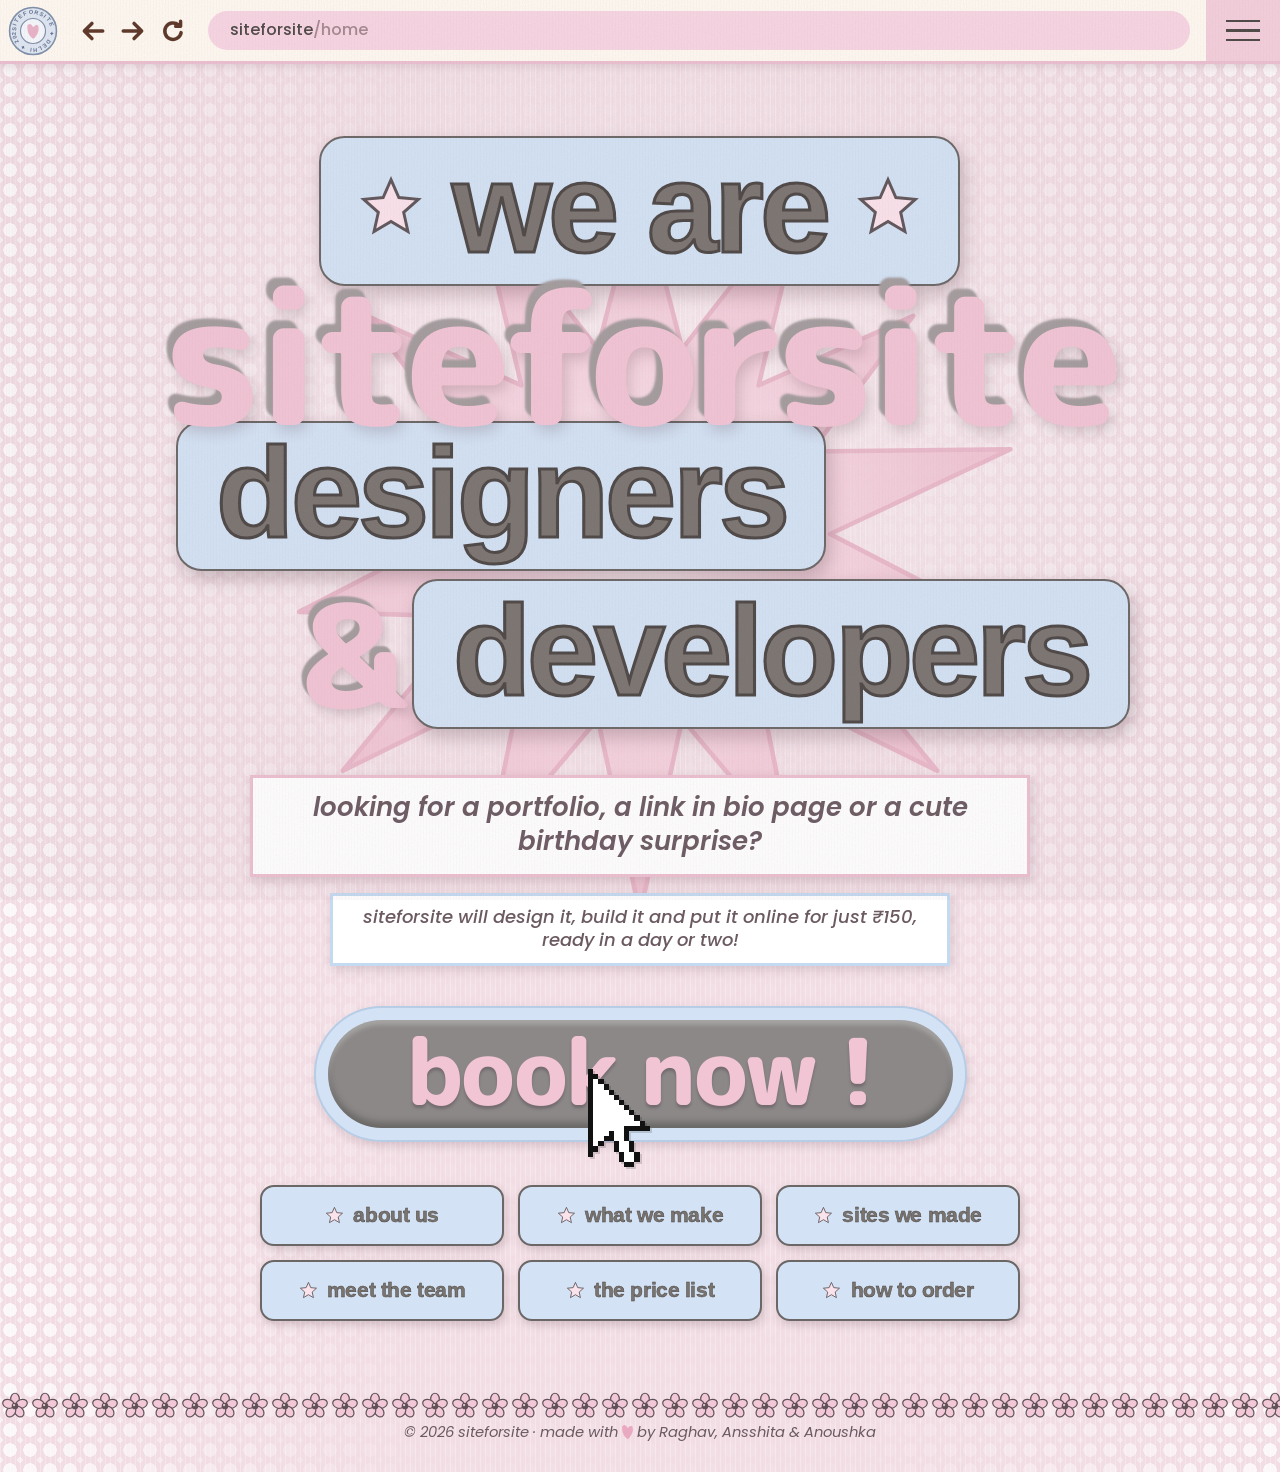
==== commit 414db966: "Click-through pages and a half-before, half-after order flow - The site is now short separate pages:" ====
--- a/index.html
+++ b/index.html
@@ -49,11 +49,11 @@
   </defs>
 </svg>
 
-<a class="skip" href="#about">Skip to content</a>
+<a class="skip" href="#main">Skip to content</a>
 
 <!-- ============ browser bar (sits at the top, does not follow you) ============ -->
 <header class="bar">
-  <a class="bar__seal" href="#top" aria-label="siteforsite home">
+  <a class="bar__seal" href="#home" aria-label="siteforsite home">
     <svg viewBox="0 0 64 64" aria-hidden="true">
       <defs><path id="seal-ring" d="M32 32 m-22 0 a22 22 0 1 1 44 0 a22 22 0 1 1 -44 0"/></defs>
       <circle cx="32" cy="32" r="30" fill="#dfe8f4" stroke="#7d8fa8" stroke-width="2"/>
@@ -67,7 +67,7 @@
     <button type="button" tabindex="-1" data-step="1" title="forward"><svg viewBox="0 0 24 24"><path d="M3 12h16M13 5l7 7-7 7"/></svg></button>
     <button type="button" tabindex="-1" data-replay title="replay"><svg viewBox="0 0 24 24"><path d="M19.5 13.5A7.6 7.6 0 1 1 17 6.4M19 3v4.6h-4.6"/></svg></button>
   </div>
-  <p class="bar__url">siteforsite<span>/home</span></p>
+  <p class="bar__url" data-url>siteforsite<span>/home</span><i class="bar__load" aria-hidden="true"></i></p>
   <button class="bar__menu" type="button" aria-expanded="false" aria-controls="sheet" data-menu>
     <span></span><span></span><span></span><span class="sr">Menu</span>
   </button>
@@ -81,10 +81,10 @@
   </nav>
 </header>
 
-<main id="top">
+<main id="main" tabindex="-1">
 
 <!-- ============ hero poster ============ -->
-<section class="hero" aria-labelledby="hero-title">
+<section class="page page--home hero" data-page="home" aria-labelledby="hero-title">
   <svg class="burst" viewBox="-100 -100 200 200" aria-hidden="true"><use href="#burst" x="-100" y="-100" width="200" height="200"/></svg>
   <h1 class="poster" id="hero-title" aria-label="we are siteforsite: designers and developers">
     <span class="boxword boxword--top" aria-hidden="true"><svg class="pstar"><use href="#pstar"/></svg>we are<svg class="pstar"><use href="#pstar"/></svg></span>
@@ -98,12 +98,19 @@
     <span class="apply__in">book now !</span>
     <svg class="pxcursor" aria-hidden="true"><use href="#px-cursor"/></svg>
   </a>
-</section>
-
-<div class="flowers" aria-hidden="true"></div>
+  <nav class="home-menu" aria-label="Pages">
+    <a href="#about"><svg class="pstar" aria-hidden="true"><use href="#pstar"/></svg>about us</a>
+    <a href="#make"><svg class="pstar" aria-hidden="true"><use href="#pstar"/></svg>what we make</a>
+    <a href="#sites"><svg class="pstar" aria-hidden="true"><use href="#pstar"/></svg>sites we made</a>
+    <a href="#team"><svg class="pstar" aria-hidden="true"><use href="#pstar"/></svg>meet the team</a>
+    <a href="#prices"><svg class="pstar" aria-hidden="true"><use href="#pstar"/></svg>the price list</a>
+    <a href="#order"><svg class="pstar" aria-hidden="true"><use href="#pstar"/></svg>how to order</a>
+  </nav>
+</section>
+
 
 <!-- ============ about ============ -->
-<section class="section" id="about" aria-labelledby="about-title">
+<section class="page section" data-page="about" aria-labelledby="about-title">
   <h2 class="title" id="about-title" data-reveal>
     <span class="boxword boxword--sm"><svg class="pstar"><use href="#pstar"/></svg>about<svg class="pstar"><use href="#pstar"/></svg></span>
     <span class="pink pink--title">us</span>
@@ -123,10 +130,9 @@
   </ul>
 </section>
 
-<div class="flowers" aria-hidden="true"></div>
 
 <!-- ============ what we make ============ -->
-<section class="section" id="make" aria-labelledby="make-title">
+<section class="page section" data-page="make" aria-labelledby="make-title">
   <h2 class="title" id="make-title" data-reveal>
     <span class="boxword boxword--sm"><svg class="pstar"><use href="#pstar"/></svg>what we<svg class="pstar"><use href="#pstar"/></svg></span>
     <span class="pink pink--title">make</span>
@@ -144,16 +150,22 @@
   </ul>
 </section>
 
-<div class="flowers" aria-hidden="true"></div>
 
 <!-- ============ sites we made ============ -->
-<section class="section section--wide" id="sites" aria-labelledby="sites-title">
+<section class="page section section--wide" data-page="sites" aria-labelledby="sites-title">
   <h2 class="title" id="sites-title" data-reveal>
     <span class="boxword boxword--sm"><svg class="pstar"><use href="#pstar"/></svg>sites<svg class="pstar"><use href="#pstar"/></svg></span>
     <span class="pink pink--title">we made</span>
   </h2>
-  <p class="note note--blue note--lede" data-reveal>All of these are live right now. Hover (or scroll on your phone) to peek inside, and tap <b>try it here</b> to play with the real thing.</p>
-  <div class="demo-grid" data-demos></div>
+  <p class="note note--blue note--lede" data-reveal>All of these are live right now. Flip through them, hover to peek inside, and tap <b>try it here</b> to play with the real thing.</p>
+  <div class="carousel" data-carousel>
+    <div class="demo-grid" data-demos tabindex="0" aria-label="Sites we made, scroll sideways"></div>
+    <div class="carousel__ctrl">
+      <button class="carousel__btn" type="button" data-car="-1" aria-label="Previous site"><svg viewBox="0 0 24 24"><path d="M15 5l-7 7 7 7"/></svg></button>
+      <span class="carousel__count" data-car-count aria-live="polite">1 / 7</span>
+      <button class="carousel__btn" type="button" data-car="1" aria-label="Next site"><svg viewBox="0 0 24 24"><path d="M9 5l7 7-7 7"/></svg></button>
+    </div>
+  </div>
   <noscript>
     <ul class="noscript-list">
       <li><a href="https://gurltff.github.io/imcoco/">Coco's Corner</a></li>
@@ -167,15 +179,15 @@
   </noscript>
 </section>
 
-<div class="flowers" aria-hidden="true"></div>
 
 <!-- ============ team ============ -->
-<section class="section section--wide" id="team" aria-labelledby="team-title">
+<section class="page section section--wide" data-page="team" aria-labelledby="team-title">
   <h2 class="title" id="team-title" data-reveal>
     <span class="boxword boxword--sm"><svg class="pstar"><use href="#pstar"/></svg>meet<svg class="pstar"><use href="#pstar"/></svg></span>
     <span class="pink pink--title">the team</span>
   </h2>
   <p class="note note--blue note--lede" data-reveal>Three friends, three different degrees, one shared love for pretty websites.</p>
+  <p class="swipe-hint" aria-hidden="true">swipe to meet all three →</p>
   <div class="people">
     <article class="person" data-reveal>
       <div class="person__photo"><img src="assets/img/team/raghav.webp" width="720" height="720" alt="Raghav Singh" loading="lazy"></div>
@@ -214,10 +226,9 @@
   </div>
 </section>
 
-<div class="flowers" aria-hidden="true"></div>
 
 <!-- ============ prices ============ -->
-<section class="section section--wide" id="prices" aria-labelledby="prices-title">
+<section class="page section section--wide" data-page="prices" aria-labelledby="prices-title">
   <h2 class="title" id="prices-title" data-reveal>
     <span class="boxword boxword--sm"><svg class="pstar"><use href="#pstar"/></svg>the<svg class="pstar"><use href="#pstar"/></svg></span>
     <span class="pink pink--title">price list</span>
@@ -250,10 +261,29 @@
     </div>
   </div>
 
-  <form class="builder note note--blue" data-builder data-reveal aria-labelledby="builder-title" onsubmit="return false">
+  <p class="note note--blue price-pay" data-reveal>Pay <b>half to book</b>, and the rest only after you see your preview and love it.</p>
+  <a class="btn btn--blue price-cta" href="#order">build your order and see your total</a>
+</section>
+
+
+<!-- ============ how to order ============ -->
+<section class="page section" data-page="order" aria-labelledby="order-title">
+  <h2 class="title" id="order-title" data-reveal>
+    <span class="boxword boxword--sm"><svg class="pstar"><use href="#pstar"/></svg>how to<svg class="pstar"><use href="#pstar"/></svg></span>
+    <span class="pink pink--title">order</span>
+  </h2>
+  <p class="note note--blue note--lede" data-reveal>Pay half to book, and the rest only after you love your preview.</p>
+  <ol class="flow" data-reveal>
+    <li><span class="flow__n">1</span><b>pick your site</b><span>Choose a site and extras below and see your total.</span></li>
+    <li><span class="flow__n">2</span><b>fill the short form</b><span>Your name, number, what you want and pictures you love. Two minutes.</span></li>
+    <li><span class="flow__n">3</span><b>pay half to book</b><span>We send you a UPI request for half your total on WhatsApp. Just tap pay, nothing to type.</span></li>
+    <li><span class="flow__n">4</span><b>see your preview</b><span>We build it and send you a preview within 24 to 48 hours.</span></li>
+    <li><span class="flow__n">5</span><b>pay the rest, go live</b><span>Love it? Pay the other half and get your live link.</span></li>
+  </ol>
+  <form class="builder note note--blue" data-builder data-reveal style="--d:.1s" aria-labelledby="builder-title" onsubmit="return false">
     <div class="builder__head">
       <h3 class="boxword boxword--sm" id="builder-title">build your order</h3>
-      <p>Play around, see your total, then send it to us in one tap.</p>
+      <p>Pick your site and extras. You only pay half now, and the rest after your preview.</p>
     </div>
     <div class="builder__pick">
       <fieldset class="builder__step">
@@ -270,52 +300,21 @@
         <p class="receipt__h">your order</p>
         <ul data-lines></ul>
         <p class="receipt__total"><span>total</span><b data-total>₹150</b></p>
+        <p class="receipt__split receipt__split--now"><span>pay now to book</span><span data-half-now>₹75</span></p>
+        <p class="receipt__split"><span>after your preview</span><span data-half-later>₹75</span></p>
       </div>
       <div class="builder__actions">
-        <a class="btn btn--blue" href="https://wa.me/919355143330" data-wa-order target="_blank" rel="noopener"><svg class="ico" aria-hidden="true"><use href="#i-chat"/></svg> send this on WhatsApp</a>
-        <a class="btn btn--ghost" href="https://wa.me/919355143330" data-form-link target="_blank" rel="noopener"><svg class="ico" aria-hidden="true"><use href="#i-form"/></svg> fill the order form</a>
+        <a class="btn btn--blue" href="https://wa.me/919355143330" data-form-link target="_blank" rel="noopener"><svg class="ico" aria-hidden="true"><use href="#i-form"/></svg> fill the short form</a>
+        <a class="btn btn--ghost" href="https://wa.me/919355143330" data-wa-order target="_blank" rel="noopener"><svg class="ico" aria-hidden="true"><use href="#i-chat"/></svg> or send this on WhatsApp</a>
       </div>
     </div>
   </form>
-</section>
-
-<div class="flowers" aria-hidden="true"></div>
-
-<!-- ============ how to order ============ -->
-<section class="section" id="order" aria-labelledby="order-title">
-  <h2 class="title" id="order-title" data-reveal>
-    <span class="boxword boxword--sm"><svg class="pstar"><use href="#pstar"/></svg>how to<svg class="pstar"><use href="#pstar"/></svg></span>
-    <span class="pink pink--title">order</span>
-  </h2>
-  <p class="note note--blue note--lede" data-reveal>Three tiny steps. No calls, no meetings, no stress.</p>
-  <ol class="steps">
-    <li class="step note note--pink" data-reveal>
-      <span class="pink pink--num">1</span>
-      <h3>fill the order form</h3>
-      <p>Tell us your name, which site you want, your details, photos and any references you love. It takes about two minutes.</p>
-      <a class="btn btn--blue" href="https://wa.me/919355143330" data-form-link target="_blank" rel="noopener"><svg class="ico" aria-hidden="true"><use href="#i-form"/></svg> open the order form</a>
-    </li>
-    <li class="step note note--pink" data-reveal style="--d:.1s">
-      <span class="pink pink--num">2</span>
-      <h3>text us on WhatsApp</h3>
-      <p>Send us what you ordered along with a screenshot of your payment.</p>
-      <div class="number">
-        <a class="number__big" href="https://wa.me/919355143330" data-wa-link target="_blank" rel="noopener" data-number>93551 43330</a>
-        <button class="copy" type="button" data-copy aria-label="Copy WhatsApp number"><svg aria-hidden="true"><use href="#i-copy"/></svg><span>copy</span></button>
-      </div>
-      <a class="btn btn--ghost" href="https://wa.me/919355143330" data-wa-link target="_blank" rel="noopener"><svg class="ico" aria-hidden="true"><use href="#i-chat"/></svg> chat on WhatsApp</a>
-    </li>
-    <li class="step note note--pink" data-reveal style="--d:.2s">
-      <span class="pink pink--num">3</span>
-      <h3>get your link</h3>
-      <p>We confirm your order, start building, and send you your live link within 24 to 48 hours. Then you share it with the world.</p>
-      <p class="step__note">that's it, really!</p>
-    </li>
-  </ol>
-  <a class="apply apply--end" href="https://wa.me/919355143330" data-wa-link target="_blank" rel="noopener">
-    <span class="apply__in">book now !</span>
-    <svg class="pxcursor" aria-hidden="true"><use href="#px-cursor"/></svg>
-  </a>
+  <div class="contact" data-reveal>
+    <span>questions? just text us</span>
+    <a class="number__big" href="https://wa.me/919355143330" data-wa-link target="_blank" rel="noopener" data-number>93551 43330</a>
+    <button class="copy" type="button" data-copy aria-label="Copy WhatsApp number"><svg aria-hidden="true"><use href="#i-copy"/></svg><span>copy</span></button>
+    <a class="btn btn--ghost" href="https://wa.me/919355143330" data-wa-link target="_blank" rel="noopener"><svg class="ico" aria-hidden="true"><use href="#i-chat"/></svg> chat on WhatsApp</a>
+  </div>
 </section>
 
 </main>
@@ -323,12 +322,7 @@
 <!-- ============ footer ============ -->
 <footer class="footer">
   <div class="flowers" aria-hidden="true"></div>
-  <p class="pink pink--title footer__thanks">thank you!</p>
-  <nav class="footer__nav" aria-label="Footer">
-    <a href="#about">about</a><a href="#make">what we make</a><a href="#sites">our sites</a><a href="#team">team</a><a href="#prices">prices</a><a href="#order">order</a><a href="#top">back to top</a>
-  </nav>
   <p class="footer__small">© 2026 siteforsite · made with <svg class="ico-heart" aria-hidden="true"><use href="#heart"/></svg> by Raghav, Ansshita &amp; Anoushka</p>
-  <div class="flowers" aria-hidden="true"></div>
 </footer>
 
 <!-- live preview window -->
@@ -350,21 +344,5 @@
 <div class="toast" role="status" aria-live="polite" data-toast></div>
 
 <script src="assets/js/main.js" defer></script>
-<script>
-  /* browser bar: back / forward jump between sections, refresh replays the poster */
-  (() => {
-    const secs = () => [document.querySelector('.hero'), ...document.querySelectorAll('main .section')];
-    document.querySelectorAll('[data-step]').forEach(b => b.addEventListener('click', () => {
-      const list = secs(), y = scrollY + 10;
-      let i = list.findIndex((s, k) => !list[k + 1] || list[k + 1].offsetTop > y);
-      const t = list[Math.max(0, Math.min(list.length - 1, i + +b.dataset.step))];
-      t && t.scrollIntoView({ behavior: 'smooth' });
-    }));
-    document.querySelector('[data-replay]')?.addEventListener('click', () => {
-      const h = document.querySelector('.hero');
-      h.classList.remove('is-in'); void h.offsetWidth; h.classList.add('is-in');
-    });
-  })();
-</script>
 </body>
 </html>
--- a/assets/css/style.css
+++ b/assets/css/style.css
@@ -291,6 +291,7 @@
   position: relative;
   isolation: isolate;
   display: flex;
+  min-height: calc(100svh - 64px);
   flex-direction: column;
   align-items: center;
   padding: clamp(40px, 6vw, 72px) var(--gutter) clamp(48px, 6vw, 70px);
@@ -405,7 +406,7 @@
 /* ---------------------------------------------------------
    sections
    --------------------------------------------------------- */
-.section { width: min(1000px, 100%); margin-inline: auto; padding: clamp(60px, 9vw, 110px) var(--gutter); text-align: center; }
+.section { width: min(1000px, 100%); margin-inline: auto; padding: clamp(34px, 5vw, 60px) var(--gutter) clamp(24px, 3vw, 36px); text-align: center; }
 .section--wide { width: min(1220px, 100%); }
 .title { display: flex; flex-direction: column; align-items: center; margin: 0 0 30px; font-weight: 400; }
 .title .pink { margin-top: -.12em; }
@@ -444,7 +445,36 @@
 .type__badge svg { width: 14px; height: 14px; }
 
 /* sites we made: each one is a little browser window */
-.demo-grid { display: grid; grid-template-columns: repeat(2, minmax(0, 1fr)); gap: clamp(26px, 3.5vw, 44px); text-align: left; }
+.carousel { position: relative; }
+.demo-grid {
+  display: flex;
+  gap: clamp(18px, 3vw, 32px);
+  overflow-x: auto;
+  scroll-snap-type: x mandatory;
+  scroll-padding-inline: calc(50vw - min(380px, 43vw));
+  padding: 6px calc(50vw - min(380px, 43vw)) 22px;
+  margin-inline: calc(50% - 50vw);
+  text-align: left;
+  scrollbar-width: none;
+}
+.demo-grid::-webkit-scrollbar { display: none; }
+.demo-grid > .demo { flex: 0 0 min(760px, 86vw); scroll-snap-align: center; }
+.carousel__ctrl { display: flex; align-items: center; justify-content: center; gap: 16px; margin-top: 4px; }
+.carousel__btn {
+  display: grid; place-items: center;
+  width: 46px; height: 46px;
+  border-radius: 50%;
+  border: 0;
+  background: var(--grey-btn);
+  color: var(--pink-soft);
+  box-shadow: 0 0 0 4px var(--blue), 0 0 0 5.5px var(--blue-ring), var(--shadow);
+  cursor: pointer;
+  transition: transform .25s var(--spring), opacity .2s;
+}
+.carousel__btn svg { width: 22px; height: 22px; fill: none; stroke: currentColor; stroke-width: 3; stroke-linecap: round; stroke-linejoin: round; }
+.carousel__btn:hover { transform: scale(1.08); }
+.carousel__btn:disabled { opacity: .35; cursor: default; transform: none; }
+.carousel__count { min-width: 64px; font-family: var(--f-box); font-weight: 700; font-size: 1.1rem; color: var(--grey); }
 .noscript-list { display: grid; gap: 8px; list-style: none; padding: 0; font-size: 1.15rem; }
 .demo {
   display: flex;
@@ -483,10 +513,7 @@
 .demo__badge { align-self: flex-start; margin-bottom: 8px; padding: 2px 10px 3px; background: var(--pink-soft); border: 2px solid var(--grey-dark); font-family: var(--f-box); font-weight: 700; font-size: .85rem; rotate: -2deg; }
 .demo__actions { display: flex; flex-wrap: wrap; gap: 14px; margin-top: auto; padding: 4px 0 2px 6px; }
 .demo__actions .btn { font-size: .95rem; }
-.demo--feature { grid-column: 1 / -1; flex-direction: row; }
-.demo--feature .demo__win { flex: 1.45; border-right: 2px solid var(--pink-line); }
-.demo--feature .demo__meta { flex: 1; justify-content: center; border-top: 0; padding: 26px 28px; }
-.demo--feature .demo__meta h3 { font-size: 1.9rem; }
+
 
 /* live preview dialog */
 .peek { width: min(1180px, calc(100% - 28px)); height: min(820px, calc(100% - 28px)); max-width: none; max-height: none; padding: 0; border: 0; background: transparent; overflow: visible; }
@@ -653,14 +680,12 @@
    --------------------------------------------------------- */
 @media (max-width: 1040px) {
   .types { grid-template-columns: repeat(2, minmax(0, 1fr)); }
-  .people { grid-template-columns: minmax(0, 1fr); max-width: 460px; margin-inline: auto; }
+  .people { display: flex; gap: 18px; overflow-x: auto; scroll-snap-type: x mandatory; margin-inline: calc(var(--gutter) * -1); padding: 6px var(--gutter) 22px; scroll-padding-inline: var(--gutter); scrollbar-width: none; }
+  .people::-webkit-scrollbar { display: none; }
+  .person { flex: 0 0 min(340px, 82vw); scroll-snap-align: center; }
+  .swipe-hint { display: block; }
   .price-grid, .builder { grid-template-columns: minmax(0, 1fr); }
   .extras-box { margin-top: 26px; }
-  .steps { grid-template-columns: minmax(0, 1fr); max-width: 560px; margin-inline: auto; }
-  .demo--feature { flex-direction: column; }
-  .demo--feature .demo__win { border-right: 0; }
-  .demo--feature .demo__meta { border-top: 2px solid var(--pink-line); padding: 16px 20px 20px; }
-  .demo--feature .demo__meta h3 { font-size: 1.5rem; }
 }
 @media (max-width: 720px) {
   body { font-size: 17px; }
@@ -671,12 +696,96 @@
   .bar__url { padding: 6px 14px; font-size: 14px; }
   .bar__menu { width: 58px; }
   .bar__menu span:not(.sr) { width: 28px; }
-  .demo-grid { grid-template-columns: minmax(0, 1fr); }
   .boxword { border-width: 1.5px; }
 }
 @media (max-width: 460px) {
-  .types { grid-template-columns: minmax(0, 1fr); }
+  .types { gap: 12px; }
+  .type { padding: 14px 12px 12px; }
+  .type__ico { width: 38px; height: 38px; margin-bottom: 6px; }
+  .type h3 { font-size: 1.02rem; }
+  .type p { font-size: .82rem; }
+  .type__badge { font-size: .7rem; right: -6px; }
   .bar__url span { display: none; }
+}
+
+
+/* ---------------------------------------------------------
+   click-through pages
+   --------------------------------------------------------- */
+.js .page { display: none; }
+.js .page.is-active { display: block; animation: page-in .5s var(--ease-out); }
+.js .page--home.is-active { display: flex; }
+@keyframes page-in { from { opacity: 0; transform: translateY(18px); } }
+#main:focus { outline: 0; }
+.page h1:focus, .page h2:focus { outline: 0; }
+
+/* little loading bar in the address bar when a page opens */
+.bar__url { position: relative; }
+.bar__load { position: absolute; left: 10px; right: 10px; bottom: 3px; height: 3px; border-radius: 3px; background: #e9a9c0; transform: scaleX(0); transform-origin: left; opacity: 0; }
+.bar__url.is-loading .bar__load { animation: load .7s var(--ease-out); }
+@keyframes load { 0% { opacity: 1; transform: scaleX(0); } 80% { opacity: 1; transform: scaleX(1); } 100% { opacity: 0; transform: scaleX(1); } }
+
+/* home: the page menu under the poster */
+.home-menu { display: grid; grid-template-columns: repeat(3, minmax(0, 1fr)); gap: 14px; width: min(760px, 100%); margin-top: clamp(30px, 4vw, 44px); }
+.home-menu a {
+  display: flex; align-items: center; justify-content: center; gap: .45em;
+  padding: .55em .8em .62em;
+  background: var(--blue);
+  border: 2px solid #6a6766;
+  border-radius: 14px;
+  box-shadow: 2px 4px 10px rgba(80, 50, 60, .2);
+  font-family: var(--f-box);
+  font-weight: 700;
+  font-size: clamp(16px, 1.9vw, 21px);
+  letter-spacing: -.02em;
+  color: var(--grey);
+  -webkit-text-stroke: .5px var(--grey-dark);
+  text-decoration: none;
+  white-space: nowrap;
+  transition: transform .3s var(--spring), background-color .2s;
+}
+.home-menu a .pstar { width: .9em; height: .9em; flex: none; -webkit-text-stroke: 0; transition: transform .5s var(--spring); }
+.home-menu a:hover { transform: translateY(-3px) rotate(-1.5deg); background: #c6daf1; }
+.home-menu a:hover .pstar { transform: rotate(72deg) scale(1.15); }
+.js .hero:not(.is-in) .home-menu { opacity: 0; }
+.hero.is-in .home-menu { animation: rise .7s var(--ease-out) 1.25s both; }
+
+/* back / next at the bottom of each page */
+.pager { display: flex; flex-wrap: wrap; justify-content: space-between; gap: 14px; width: min(1000px, 100%); margin: clamp(30px, 4vw, 44px) auto 0; }
+.pager a { display: inline-flex; align-items: center; gap: .4em; padding: .5em 1.1em .55em; border-radius: 999px; font-weight: 600; text-decoration: none; transition: transform .25s var(--spring); }
+.pager a:hover { transform: translateY(-2px); }
+.pager__prev { background: #fff; color: var(--plum); box-shadow: inset 0 0 0 2.5px var(--pink-line), var(--shadow); }
+.pager__next { margin-left: auto; background: var(--grey-btn); color: var(--pink-soft); box-shadow: 0 0 0 4px var(--blue), 0 0 0 5.5px var(--blue-ring), var(--shadow); }
+.pager__next b { font-weight: 700; }
+.swipe-hint { display: none; margin: -6px 0 8px; font-style: italic; font-weight: 600; font-size: .9rem; color: var(--plum); }
+
+/* prices page */
+.price-pay { max-width: 760px; margin-top: 28px; font-size: clamp(16px, 1.7vw, 19px); }
+.price-pay b { color: var(--grey-dark); }
+.price-cta { margin-top: 22px; }
+
+/* order page: five steps */
+.flow { list-style: none; display: grid; grid-template-columns: repeat(5, minmax(0, 1fr)); gap: 12px; margin: 0 0 8px; padding: 0; counter-reset: f; text-align: left; }
+.flow li { display: flex; flex-direction: column; gap: 4px; padding: 14px 14px 16px; background: #fff; border: 3px solid var(--pink-line); box-shadow: var(--shadow); font-size: .9rem; line-height: 1.35; color: #6f6066; }
+.flow li:nth-child(even) { border-color: var(--blue-line); }
+.flow b { font-family: var(--f-box); font-size: 1.12rem; line-height: 1.1; letter-spacing: -.02em; color: var(--grey); -webkit-text-stroke: .5px var(--grey-dark); }
+.flow__n { font-family: var(--f-round); font-weight: 800; font-size: 40px; line-height: .9; color: var(--pink); text-shadow: -.035em -.045em .012em #a39c9d; }
+.receipt__split { display: flex; justify-content: space-between; margin: 6px 0 0; font-size: 13.5px; color: #8d7a83; }
+.receipt__split--now { margin-top: 10px; padding-top: 8px; border-top: 1.5px dashed #c9b3bc; color: var(--grey-dark); font-weight: 700; }
+.contact { display: flex; flex-wrap: wrap; align-items: center; justify-content: center; gap: 12px 16px; margin-top: 34px; font-style: italic; font-weight: 600; color: var(--plum); }
+
+@media (max-width: 1040px) {
+  .flow { grid-template-columns: minmax(0, 1fr); max-width: 560px; margin-inline: auto; gap: 8px; }
+  .flow li { display: grid; grid-template-columns: auto 1fr; column-gap: 12px; align-items: center; padding: 10px 14px; }
+  .flow__n { grid-row: span 2; font-size: 34px; }
+  .swipe-hint { display: block; }
+}
+@media (max-width: 720px) {
+  .hero { min-height: calc(100svh - 56px); }
+  .home-menu { grid-template-columns: repeat(2, minmax(0, 1fr)); gap: 10px; }
+  .home-menu a { font-size: 15px; padding: .55em .5em .6em; }
+  .pager a { font-size: .92rem; padding: .45em .9em .5em; }
+  .types { grid-template-columns: repeat(2, minmax(0, 1fr)); }
 }
 
 @media (prefers-reduced-motion: reduce) {
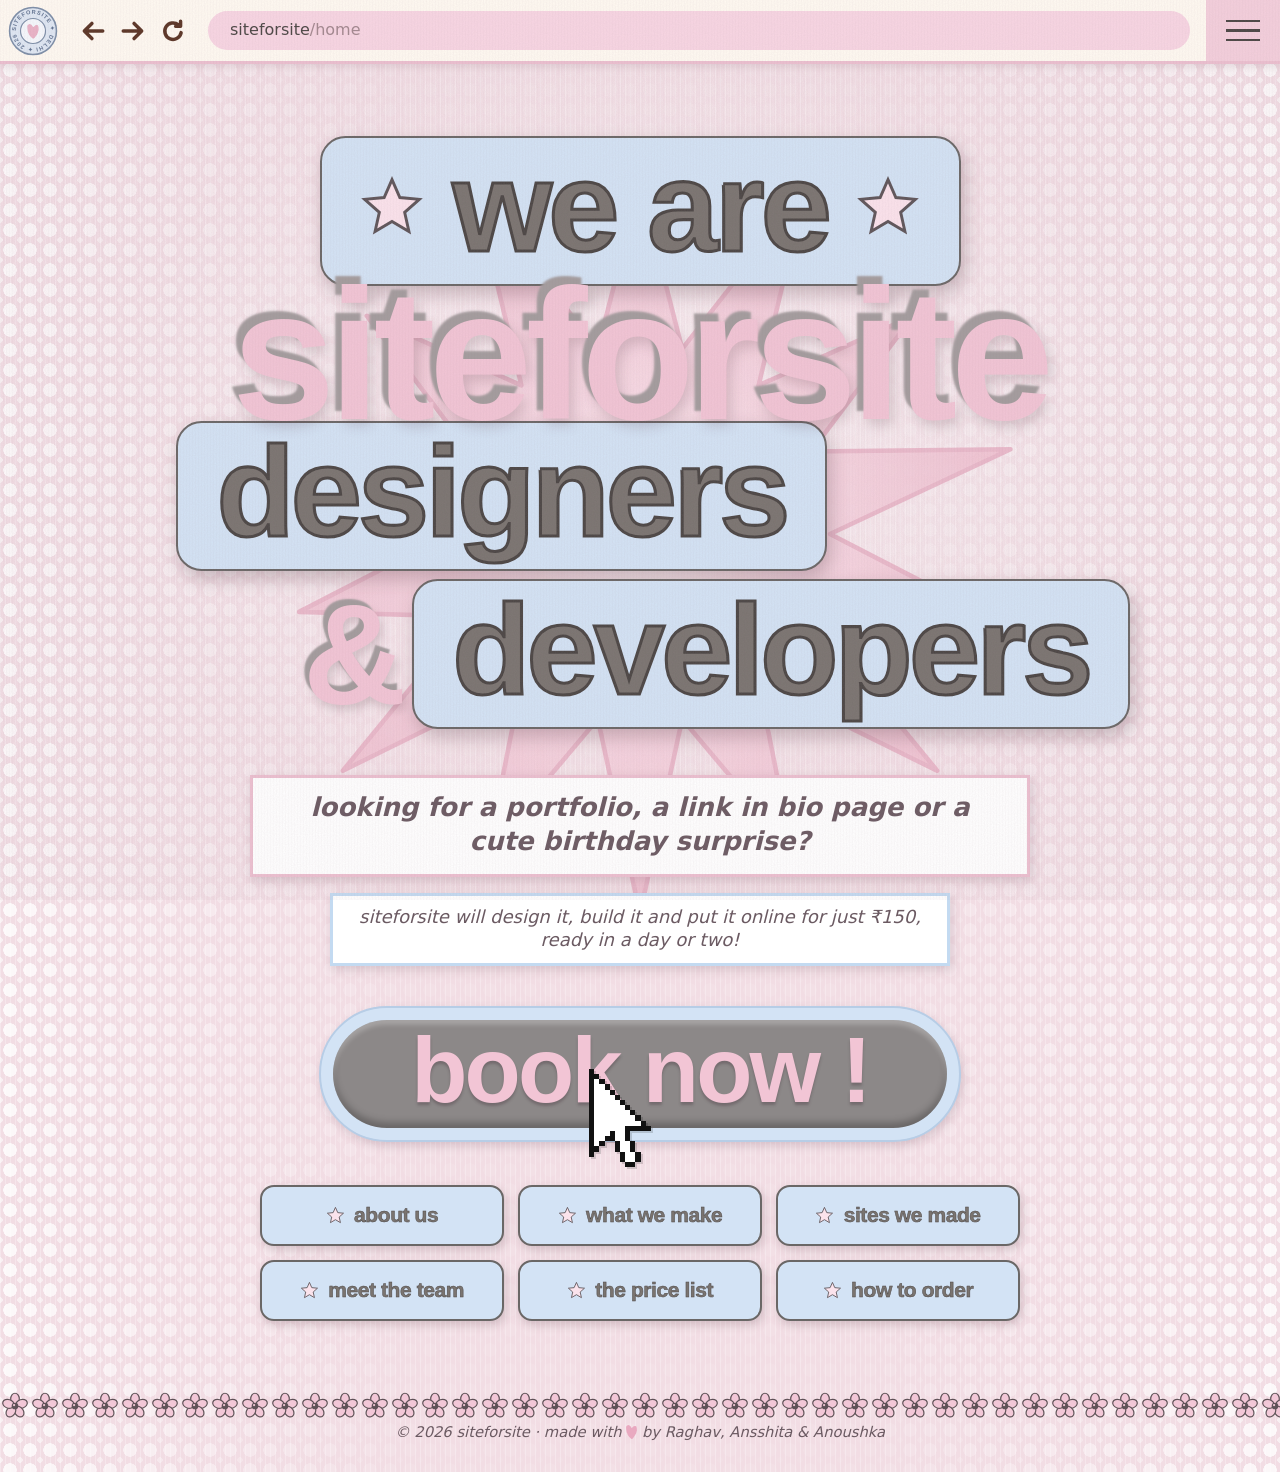
==== commit d2efde8b: "Harden the site: content security policy, sandboxed previews, crash fix - index.html: Content-Securi" ====
--- a/index.html
+++ b/index.html
@@ -3,6 +3,10 @@
 <head>
   <meta charset="utf-8">
   <meta name="viewport" content="width=device-width, initial-scale=1, viewport-fit=cover">
+  <!-- security: only our own files, Google Fonts and the demo sites may load. If you add a demo on a new
+       host, add it to frame-src. If you change the tiny inline script below, update its sha256 hash. -->
+  <meta http-equiv="Content-Security-Policy" content="default-src 'self'; script-src 'self' 'sha256-/x7W7R75k8Roq0WaVRQX9blP4OufE5xbAdzklGxsgpw='; style-src 'self' 'unsafe-inline' https://fonts.googleapis.com; font-src https://fonts.gstatic.com; img-src 'self' data:; frame-src https://gurltff.github.io https://raghav3907-svg.github.io; connect-src 'none'; object-src 'none'; base-uri 'none'; form-action 'none'">
+  <meta name="referrer" content="strict-origin-when-cross-origin">
   <title>siteforsite · cute custom websites from ₹150</title>
   <meta name="description" content="siteforsite is a tiny studio run by three college friends. We make cute, working one page websites (portfolios, link in bio pages, digital resumes, fest pages, birthday surprises and invites) for ₹150, live in 24 to 48 hours.">
   <meta name="theme-color" content="#f2dde4">
@@ -272,18 +276,18 @@
     <span class="boxword boxword--sm"><svg class="pstar"><use href="#pstar"/></svg>how to<svg class="pstar"><use href="#pstar"/></svg></span>
     <span class="pink pink--title">order</span>
   </h2>
-  <p class="note note--blue note--lede" data-reveal>Pay half to book, and the rest only after you love your preview.</p>
+  <p class="note note--blue note--lede" data-reveal>First fill our short form, then send us your bill on WhatsApp. Pay half to book, and the rest only after you love your preview.</p>
   <ol class="flow" data-reveal>
-    <li><span class="flow__n">1</span><b>pick your site</b><span>Choose a site and extras below and see your total.</span></li>
+    <li><span class="flow__n">1</span><b>pick your site</b><span>Choose a site and extras below and see your bill.</span></li>
     <li><span class="flow__n">2</span><b>fill the short form</b><span>Your name, number, what you want and pictures you love. Two minutes.</span></li>
-    <li><span class="flow__n">3</span><b>pay half to book</b><span>We send you a UPI request for half your total on WhatsApp. Just tap pay, nothing to type.</span></li>
-    <li><span class="flow__n">4</span><b>see your preview</b><span>We build it and send you a preview within 24 to 48 hours.</span></li>
-    <li><span class="flow__n">5</span><b>pay the rest, go live</b><span>Love it? Pay the other half and get your live link.</span></li>
+    <li><span class="flow__n">3</span><b>send your bill</b><span>Tap "send your bill on WhatsApp". Your order and total are already written.</span></li>
+    <li><span class="flow__n">4</span><b>pay half to book</b><span>We send you a UPI request for half your total. Just tap pay, nothing to type.</span></li>
+    <li><span class="flow__n">5</span><b>preview, then go live</b><span>We send a preview in 24 to 48 hours. Love it? Pay the rest and get your live link.</span></li>
   </ol>
-  <form class="builder note note--blue" data-builder data-reveal style="--d:.1s" aria-labelledby="builder-title" onsubmit="return false">
+  <form class="builder note note--blue" data-builder data-reveal style="--d:.1s" aria-labelledby="builder-title">
     <div class="builder__head">
       <h3 class="boxword boxword--sm" id="builder-title">build your order</h3>
-      <p>Pick your site and extras. You only pay half now, and the rest after your preview.</p>
+      <p>Pick your site and extras, fill the short form, then send us your bill on WhatsApp.</p>
     </div>
     <div class="builder__pick">
       <fieldset class="builder__step">
@@ -304,16 +308,17 @@
         <p class="receipt__split"><span>after your preview</span><span data-half-later>₹75</span></p>
       </div>
       <div class="builder__actions">
-        <a class="btn btn--blue" href="https://wa.me/919355143330" data-form-link target="_blank" rel="noopener"><svg class="ico" aria-hidden="true"><use href="#i-form"/></svg> fill the short form</a>
-        <a class="btn btn--ghost" href="https://wa.me/919355143330" data-wa-order target="_blank" rel="noopener"><svg class="ico" aria-hidden="true"><use href="#i-chat"/></svg> or send this on WhatsApp</a>
+        <a class="btn btn--blue" href="https://wa.me/919355143330" data-form-link target="_blank" rel="noopener"><span class="step-tag">1</span> fill the short form</a>
+        <a class="btn btn--ghost" href="https://wa.me/919355143330" data-wa-order target="_blank" rel="noopener"><span class="step-tag">2</span> send your bill on WhatsApp</a>
+        <p class="builder__hint" data-bill-hint>First fill the form, then come back here and send your bill. Your order and total are already written in the message.</p>
       </div>
     </div>
   </form>
   <div class="contact" data-reveal>
-    <span>questions? just text us</span>
-    <a class="number__big" href="https://wa.me/919355143330" data-wa-link target="_blank" rel="noopener" data-number>93551 43330</a>
+    <span>just have a question? text us at</span>
+    <span class="number__big" data-number>93551 43330</span>
     <button class="copy" type="button" data-copy aria-label="Copy WhatsApp number"><svg aria-hidden="true"><use href="#i-copy"/></svg><span>copy</span></button>
-    <a class="btn btn--ghost" href="https://wa.me/919355143330" data-wa-link target="_blank" rel="noopener"><svg class="ico" aria-hidden="true"><use href="#i-chat"/></svg> chat on WhatsApp</a>
+    <span class="contact__note">to order, use the form and the bill above</span>
   </div>
 </section>
 
@@ -336,7 +341,7 @@
     </div>
     <div class="peek__body">
       <div class="peek__loading" aria-hidden="true"><svg><use href="#sparkle"/></svg><span>opening the live site…</span></div>
-      <iframe data-peek-frame title="Live preview" loading="lazy" allow="autoplay; fullscreen"></iframe>
+      <iframe data-peek-frame title="Live preview" loading="lazy" allow="autoplay; fullscreen" sandbox="allow-scripts allow-same-origin allow-forms allow-popups allow-popups-to-escape-sandbox allow-modals allow-downloads"></iframe>
     </div>
   </div>
 </dialog>
--- a/assets/css/style.css
+++ b/assets/css/style.css
@@ -772,6 +772,8 @@
 .flow__n { font-family: var(--f-round); font-weight: 800; font-size: 40px; line-height: .9; color: var(--pink); text-shadow: -.035em -.045em .012em #a39c9d; }
 .receipt__split { display: flex; justify-content: space-between; margin: 6px 0 0; font-size: 13.5px; color: #8d7a83; }
 .receipt__split--now { margin-top: 10px; padding-top: 8px; border-top: 1.5px dashed #c9b3bc; color: var(--grey-dark); font-weight: 700; }
+.contact__note { flex-basis: 100%; text-align: center; font-size: .85rem; font-weight: 500; opacity: .85; }
+.contact .number__big { cursor: text; }
 .contact { display: flex; flex-wrap: wrap; align-items: center; justify-content: center; gap: 12px 16px; margin-top: 34px; font-style: italic; font-weight: 600; color: var(--plum); }
 
 @media (max-width: 1040px) {
@@ -788,6 +790,15 @@
   .types { grid-template-columns: repeat(2, minmax(0, 1fr)); }
 }
 
+
+/* order builder: form first, then the bill */
+.step-tag { display: inline-grid; place-items: center; width: 1.45em; height: 1.45em; border-radius: 50%; background: var(--pink-soft); color: var(--grey-dark); font-family: var(--f-round); font-weight: 800; font-size: .85em; line-height: 1; }
+.btn--ghost .step-tag { background: var(--blue); }
+.builder__hint { margin: 2px 4px 0; font-style: italic; font-size: .85rem; line-height: 1.4; text-align: center; color: var(--plum); }
+.builder.form-opened [data-wa-order] { background: var(--grey-btn); color: var(--pink-soft); box-shadow: 0 0 0 5px var(--blue), 0 0 0 6.5px var(--blue-ring), var(--shadow); animation: nudge 1.6s var(--ease-out) 2; }
+.builder.form-opened [data-form-link] { background: #fff; color: var(--plum); box-shadow: inset 0 0 0 2.5px var(--pink-line), var(--shadow); }
+@keyframes nudge { 0%, 100% { transform: none; } 30% { transform: scale(1.05); } 60% { transform: scale(.99); } }
+
 @media (prefers-reduced-motion: reduce) {
   html { scroll-behavior: auto; }
   *, *::before, *::after { animation-duration: .001ms !important; animation-delay: 0s !important; animation-iteration-count: 1 !important; transition-duration: .001ms !important; transition-delay: 0s !important; }
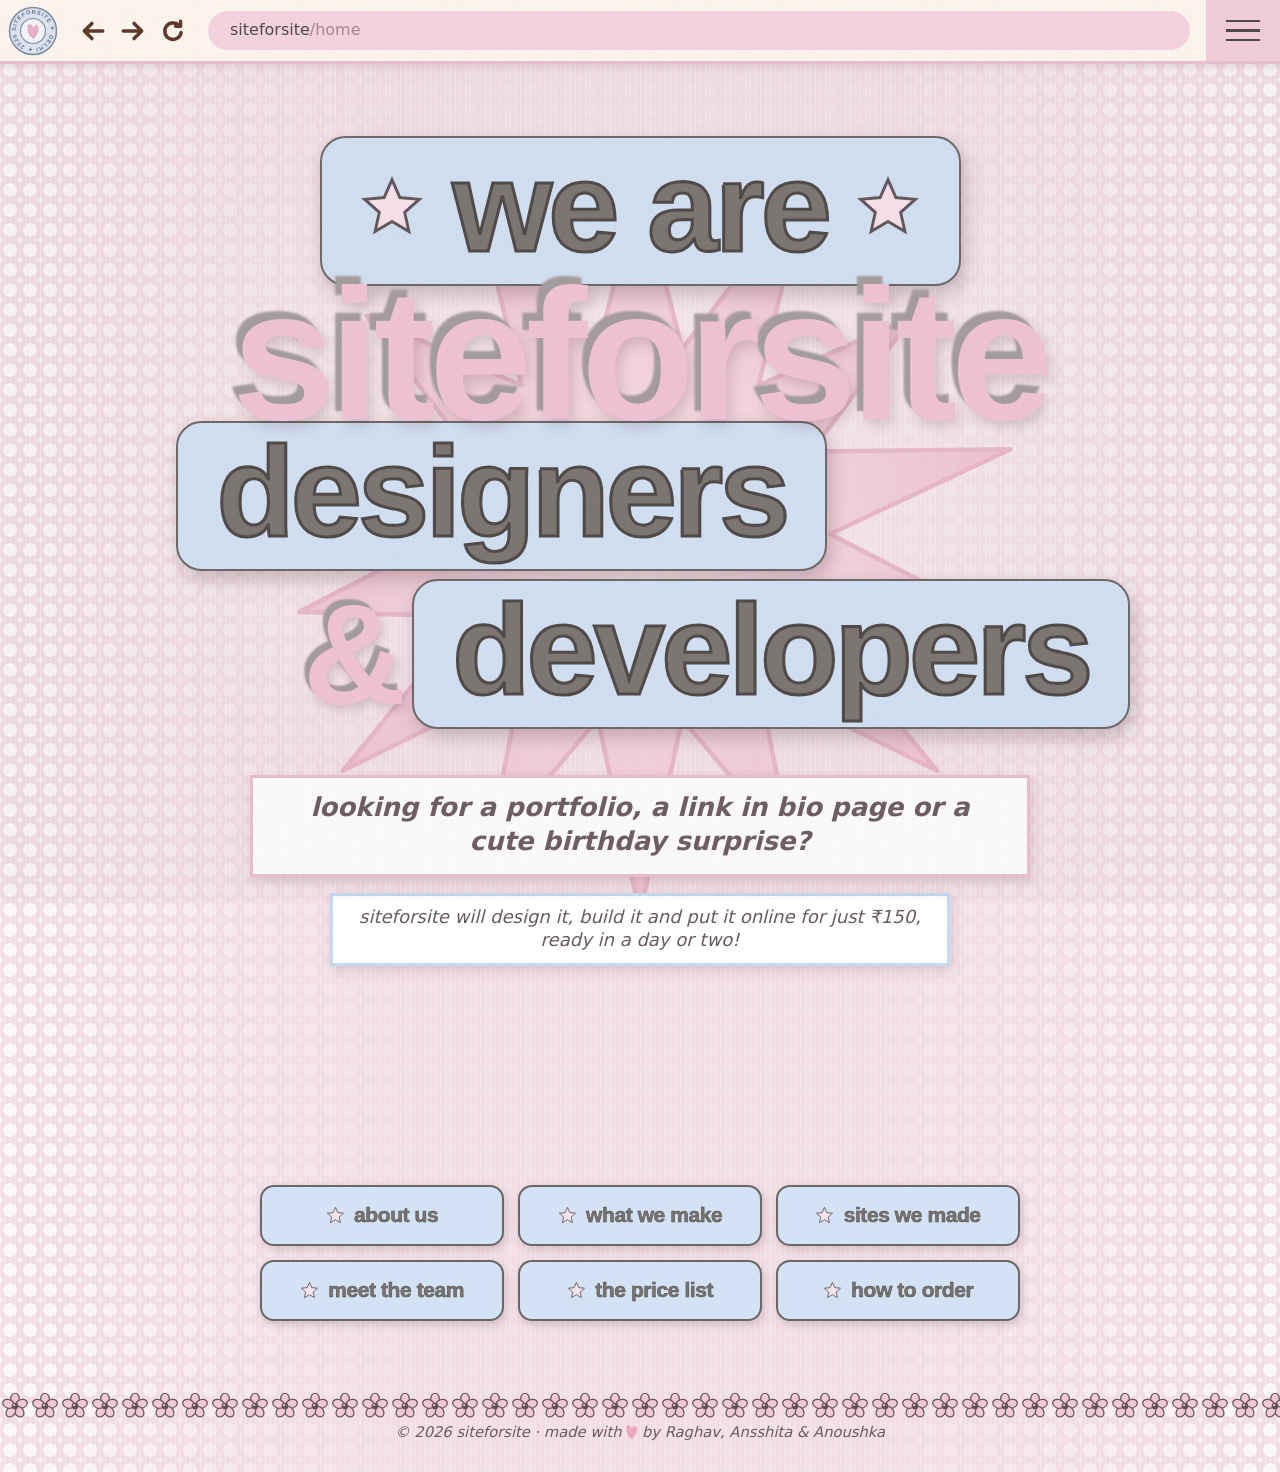
==== commit a0209c49: "Fix the link preview for WhatsApp and Instagram The share image used a relative path and was 870 KB," ====
--- a/index.html
+++ b/index.html
@@ -13,8 +13,14 @@
   <meta property="og:title" content="siteforsite · cute custom websites from ₹150">
   <meta property="og:description" content="Portfolios, link in bio pages, birthday surprises, invites and more. One page that works on phones, live in 24 to 48 hours.">
   <meta property="og:type" content="website">
-  <meta property="og:image" content="assets/img/og.png">
+  <meta property="og:site_name" content="siteforsite">
+  <meta property="og:url" content="https://siteforsite.onrender.com/">
+  <meta property="og:image" content="https://siteforsite.onrender.com/assets/img/og.jpg">
+  <meta property="og:image:width" content="1200">
+  <meta property="og:image:height" content="630">
+  <meta property="og:image:alt" content="we are siteforsite, designers and developers">
   <meta name="twitter:card" content="summary_large_image">
+  <meta name="twitter:image" content="https://siteforsite.onrender.com/assets/img/og.jpg">
   <link rel="icon" href="assets/img/favicon.svg" type="image/svg+xml">
   <link rel="preconnect" href="https://fonts.googleapis.com">
   <link rel="preconnect" href="https://fonts.gstatic.com" crossorigin>
